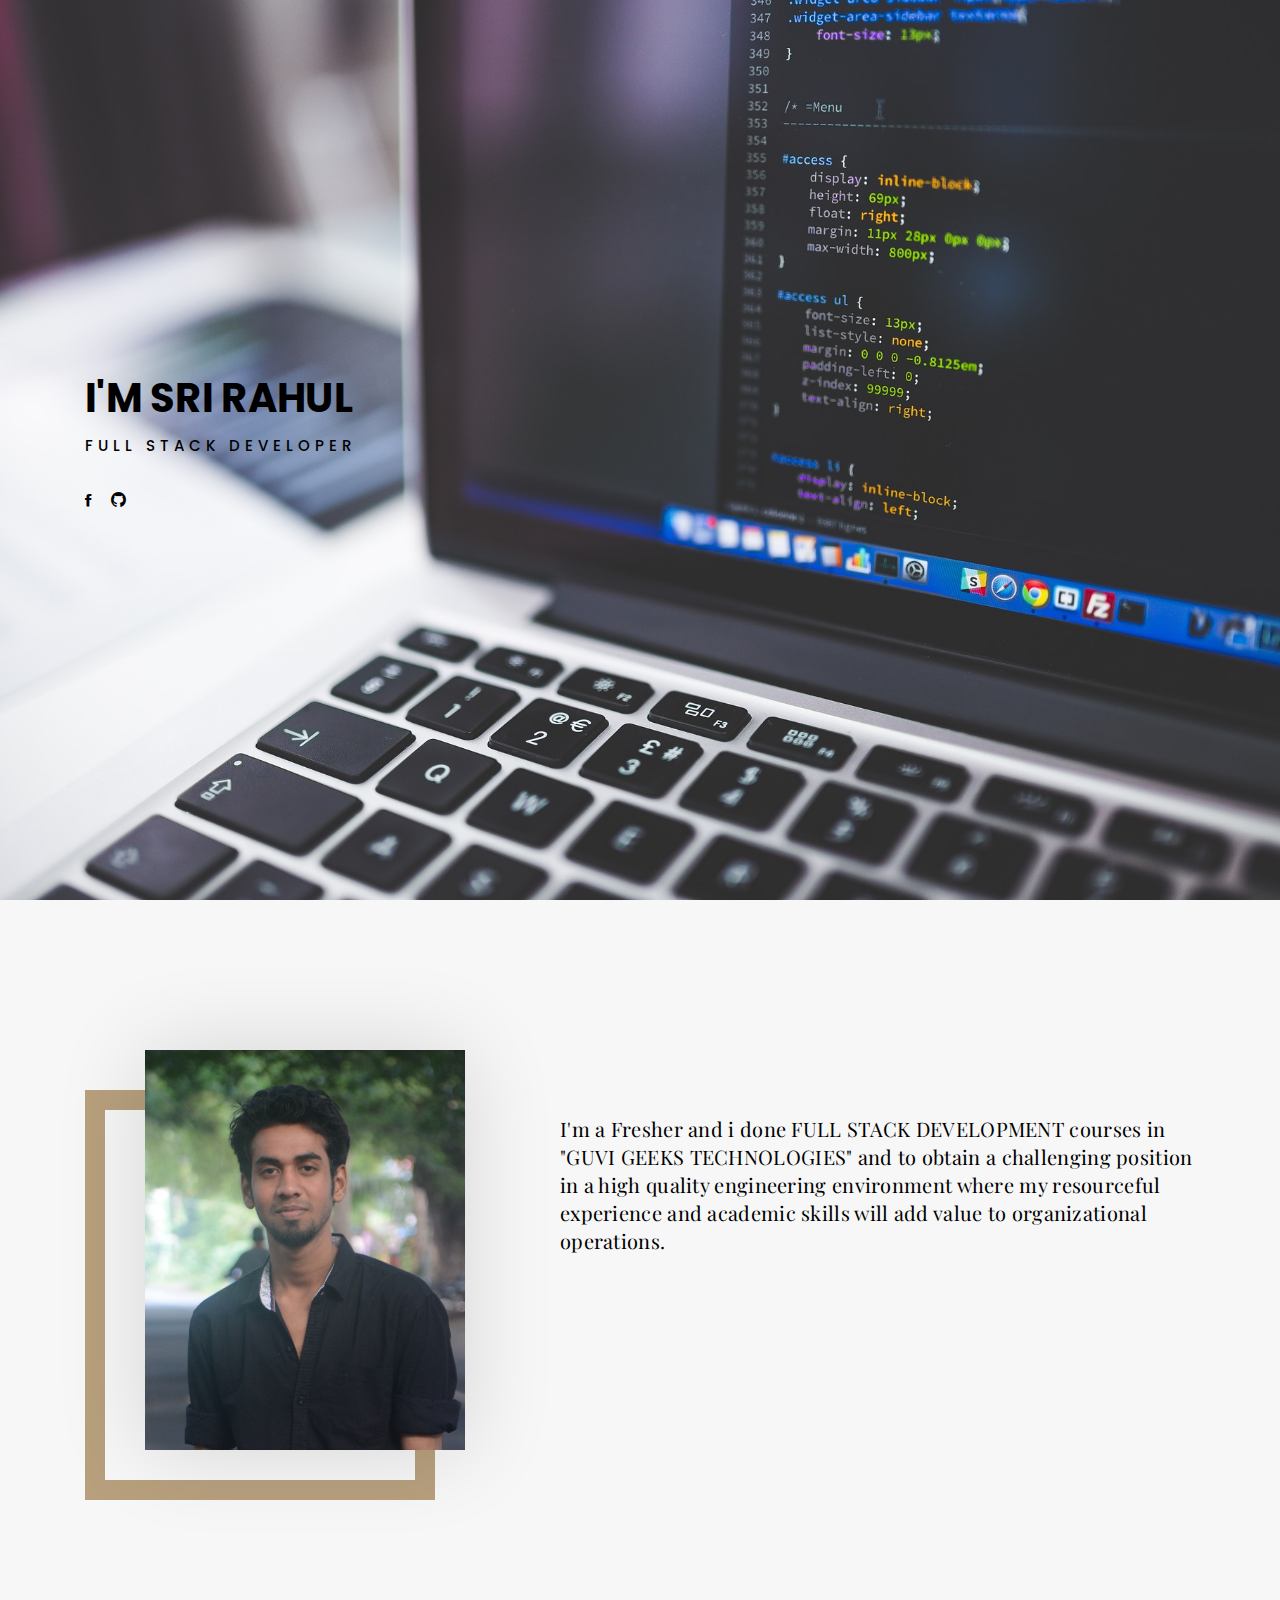
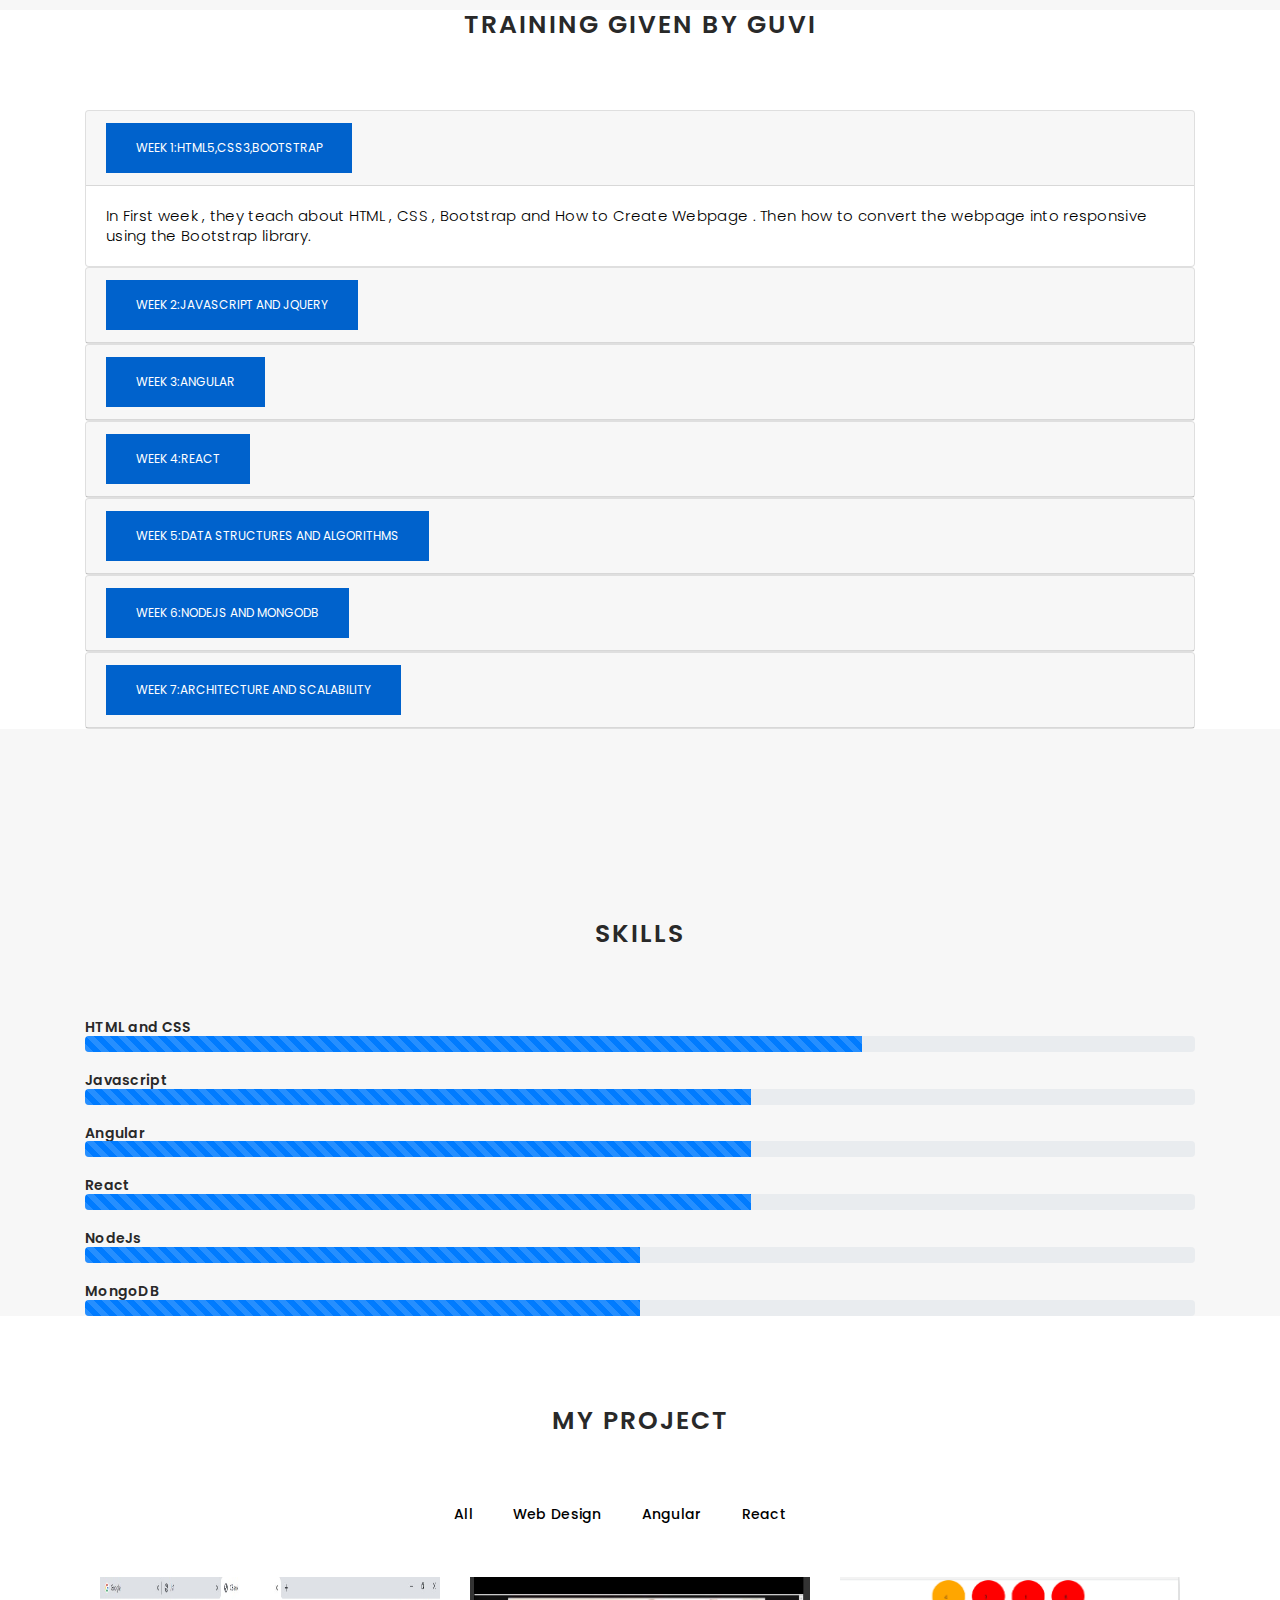
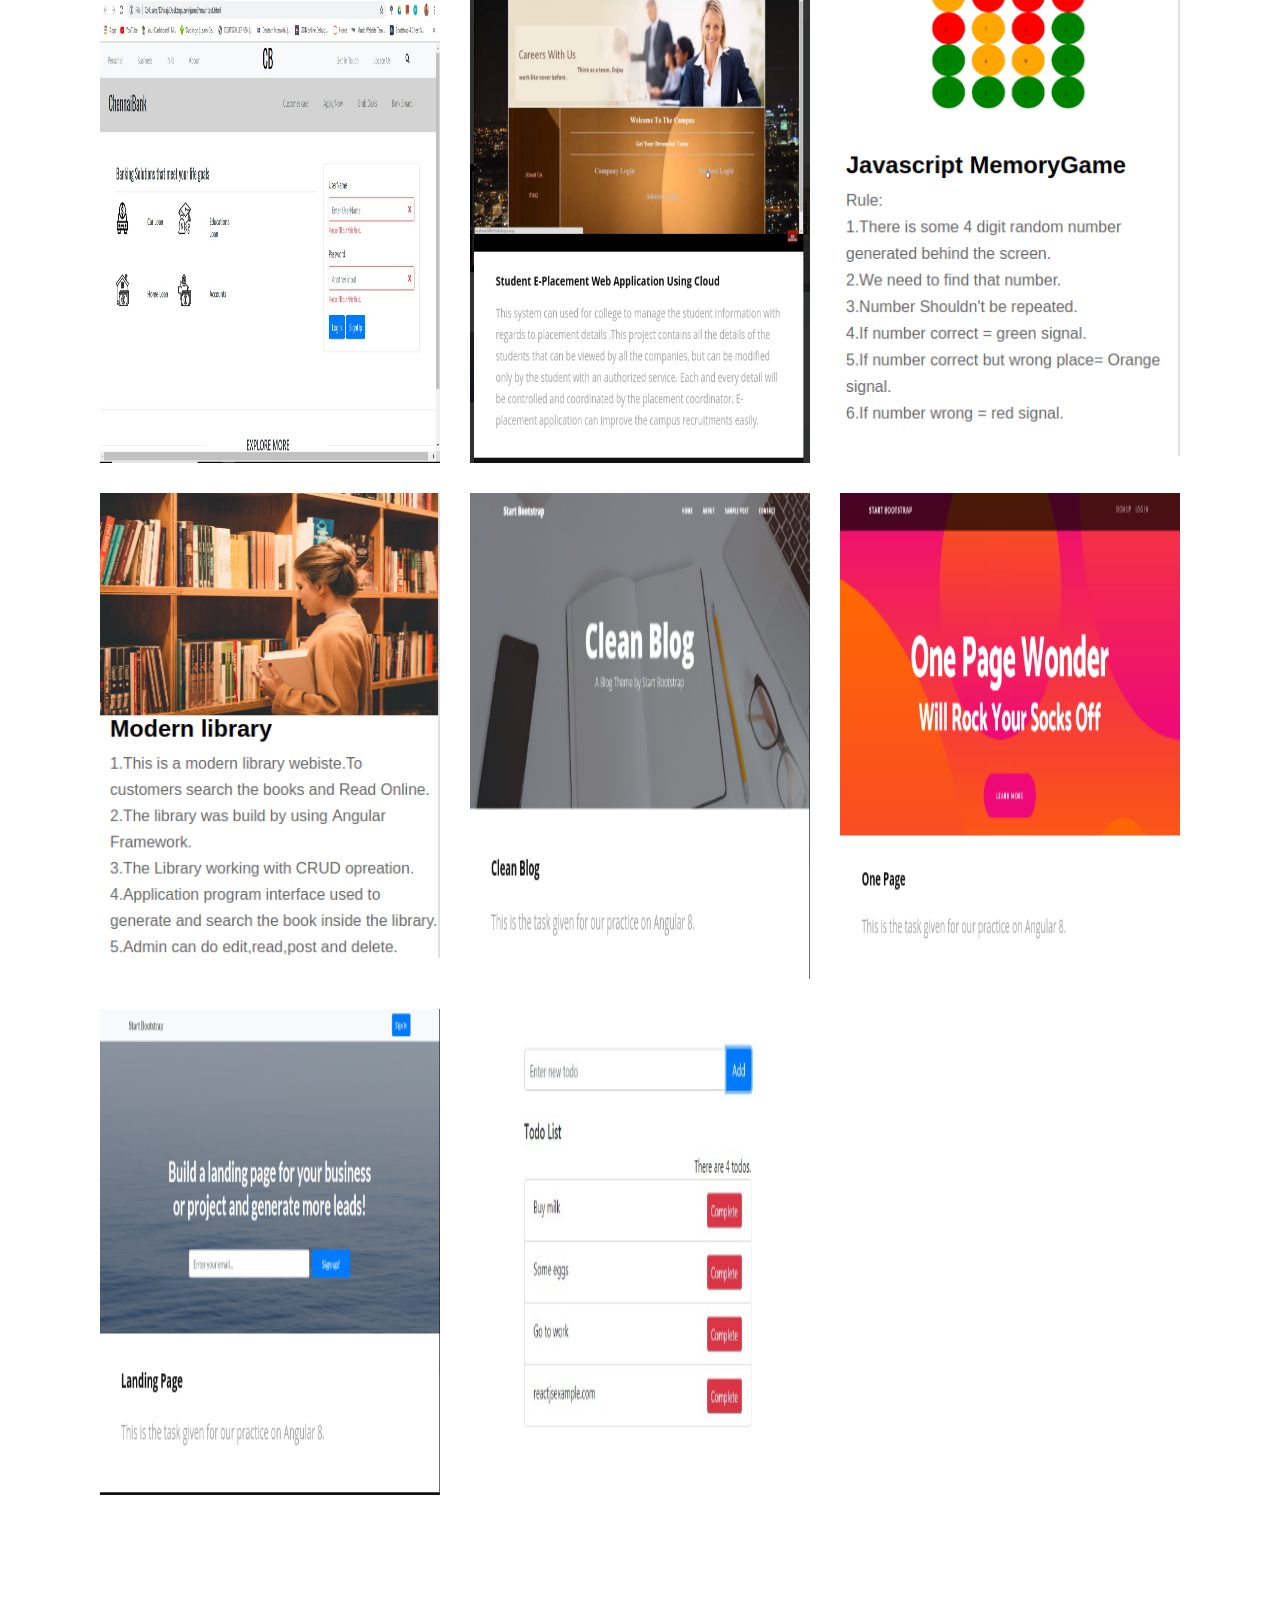
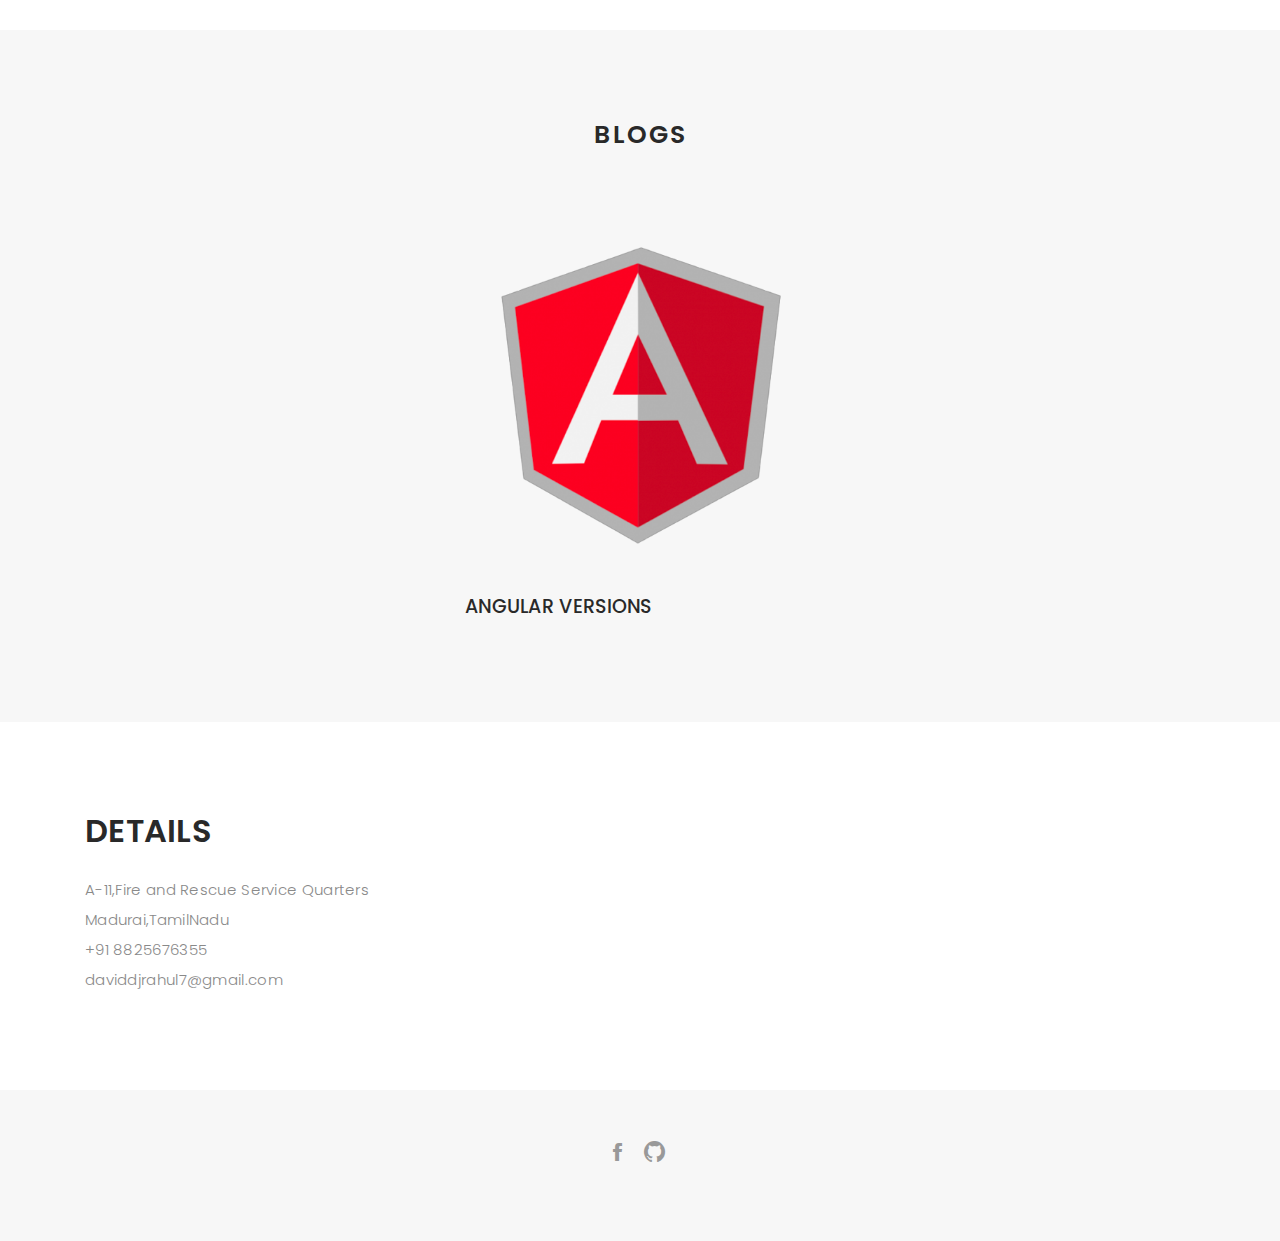
==== index.html @ 33a53484 "INit" ====
<!DOCTYPE html>
<html lang="en">

<head>
  <!-- meta -->
  <meta charset="utf-8">
  <meta content="width=device-width, initial-scale=1.0" name="viewport">

  <title>Resume</title>
  <meta content="" name="keywords">
  <meta content="" name="description">

  <!-- Google Fonts -->
  <link href="https://fonts.googleapis.com/css?family=Poppins:300,300i,400,400i,500,500i,600,600i,700,700i|Playfair+Display:400,400i,700,700i,900,900i" rel="stylesheet">

  <!-- Bootstrap CSS File -->
  <link href="lib/bootstrap/css/bootstrap.min.css" rel="stylesheet">

  <!-- Libraries CSS Files -->
  <link href="lib/ionicons/css/ionicons.min.css" rel="stylesheet">
  <link href="lib/owlcarousel/assets/owl.carousel.min.css" rel="stylesheet">
  <link href="lib/magnific-popup/magnific-popup.css" rel="stylesheet">
  <link href="lib/hover/hover.min.css" rel="stylesheet">

  <!-- Main Stylesheet File -->
  <link href="css/style.css" rel="stylesheet">

  <!-- Responsive css -->
  <link href="css/responsive.css" rel="stylesheet">


  <!-- Favicon -->
  <!-- <link rel="shortcut icon" href="images/favicon.png"> -->

  <!-- =======================================================
    Theme Name: Folio
    Theme URL: https://bootstrapmade.com/folio-bootstrap-portfolio-template/
    Author: BootstrapMade.com
    Author URL: https://bootstrapmade.com
  ======================================================= -->
  
</head>

<body>

  <!-- start section navbar -->
  <nav id="main-nav">
    <div class="row">
      <div class="container">

        <div class="logo">
            <ul class="nav-menu list-unstyled">
          <!-- <a href="index.html">Resume<img src="" alt="logo"></a> -->
          <li><a href="#header" class="smoothScroll">Resume</a></li>
            </ul>
        </div>

        <div class="responsive"><i data-icon="m" class="ion-navicon-round"></i></div>

        <ul class="nav-menu list-unstyled">
          <li><a href="#header" class="smoothScroll">Home</a></li>
          <li><a href="#about" class="smoothScroll">About</a></li>
          <li><a href="#skills" class="smoothScroll">Skills</a></li>
          <li><a href="#portfolio" class="smoothScroll">Project</a></li>
          <li><a href="#journal" class="smoothScroll">Blog</a></li>
          <li><a href="#contact" class="smoothScroll">Contact</a></li>
        </ul>

      </div> 
    </div>
  </nav>
  <!-- End section navbar -->


  <!-- start section header -->
  <div id="header" class="home">

    <div class="container">
      <div class="header-content">
        <h1 style="color: black;">I'm SRI RAHUL</h1>
        <p style="color:black">FULL STACK DEVELOPER</p>

        <ul class="list-unstyled list-social">
          <li><a><i style="color:black" class=""></i></a></li>
          <li><a href="https://www.facebook.com/sri.rahul.37"><i style="color:black" class="ion-social-facebook"></i></a></li>
          <li><a href="https://github.com/davishrahul"><i style="color:black" class="ion-social-github"></i></a></li>
          <!-- <li><a href="#"><i style="color:black" class="ion-social-linkedin"></i></a></li> -->
          <!-- <li><a href="#"><i style="color:black" class="ion-social-googleplus"></i></a></li> -->
          <li><a><i style="color:black" class=""></i></a></li>
        </ul>
      </div>
    </div>
  </div>
  <!-- End section header -->


  <!-- start section about us -->
  <div id="about" class="paddsection">
    <div class="container">
      <div class="row justify-content-between">

        <div class="col-lg-4 ">
          <div class="div-img-bg">
            <div class="about-img">
              <img src="images/foto.jpg" style="width: 320px;height: 400px;" class="img-responsive" alt="me">
            </div>
          </div>
        </div>

        <div class="col-lg-7">
          <div class="about-descr">

            <p class="p-heading" style="color: black" >I'm a Fresher and i done FULL STACK DEVELOPMENT courses in "GUVI GEEKS TECHNOLOGIES" and to obtain a challenging position in a high quality engineering environment where my resourceful experience and academic skills will add value to organizational operations.
            </p>
            <!-- <p class="separator">To an English person, it will seem like simplified English, as a skeptical Cambridge friend of mine told me what Occidental is. The European languages are members of the same family.English person.</p> -->

          </div>
        </div>        
      </div>
      <br>
      

    </div>
  </div>

    <!-- end section about us -->

    <!-- --------------------------------------------------- -->
          <div id="acc">
            <div class="container">
                <div class="section-title text-center">
                    <h2>Training Given By GUVI</h2>
                  </div>
              <div class="accordion" id="accordionExample">
  <div class="card">
    <div class="card-header" id="headingOne">
      <h2 class="mb-0">
        <button type="button" class="btn btn-primary active"  data-toggle="collapse" data-target="#collapseOne" aria-expanded="true" aria-controls="collapseOne">
            Week 1:HTML5,CSS3,BOOTSTRAP
        </button>
      </h2>
    </div>

    <div id="collapseOne" class="collapse show" aria-labelledby="headingOne" data-parent="#accordionExample">
      <div class="card-body" style="color: black" >
          In First week , they teach about HTML , CSS , Bootstrap and How to Create Webpage . Then how to convert the webpage into responsive using the Bootstrap library.
      </div>
    </div>
  </div>
  <div class="card">
    <div class="card-header" id="headingTwo">
      <h2 class="mb-0">
        <button class="btn btn-primary active collapsed" type="button" data-toggle="collapse" data-target="#collapseTwo" aria-expanded="false" aria-controls="collapseTwo">
            Week 2:JavaScript and jQuery
        </button>
      </h2>
    </div>
    <div id="collapseTwo" class="collapse" aria-labelledby="headingTwo" data-parent="#accordionExample">
      <div class="card-body" style="color: black" >
          In Second week , they teach about JavaScript and jQuery . In the use of JavaScript we learnt about How to create dynamic Webpage. Then learnt about JavaScript library jQuery.jQuery takes a lot of common tasks that require many lines of JavaScript code to accomplish, and wraps them into methods that we can call with a single line of code.
      </div>
    </div>
  </div>
  <div class="card">
    <div class="card-header" id="headingThree">
      <h2 class="mb-0">
        <button class="btn btn-primary active collapsed" type="button" data-toggle="collapse" data-target="#collapseThree" aria-expanded="false" aria-controls="collapseThree">
            Week 3:Angular
        </button>
      </h2>
    </div>
    <div id="collapseThree" class="collapse" aria-labelledby="headingThree" data-parent="#accordionExample">
      <div class="card-body" style="color: black" >
          In Third week , they teach about Angular Framework . It's uses , it's advantage and with the use of this How can change the Application into separate Components and Modules . Then some more information about the Single Page Application and How to create . These information we learnt in that third week.
      </div>
    </div>
  </div>
  <div class="card">
      <div class="card-header" id="headingFour">
        <h2 class="mb-0">
          <button class="btn btn-primary active collapsed" type="button" data-toggle="collapse" data-target="#collapseFour" aria-expanded="false" aria-controls="collapseFour">
              Week 4:React
          </button>
        </h2>
      </div>
      <div id="collapseFour" class="collapse" aria-labelledby="headingFour" data-parent="#accordionExample">
        <div class="card-body" style="color: black" >
            In Fourth Week , they teach about Reactjs.It's a JavaScript Library.Here we learnt about Virtual Dom.Then we learnt it's Uses , it's Benefits , How it differs from framework.
        </div>
      </div>
    </div>
    <div class="card">
        <div class="card-header" id="headingFive">
          <h2 class="mb-0">
            <button class="btn btn-primary active collapsed" type="button" data-toggle="collapse" data-target="#collapseFive" aria-expanded="false" aria-controls="collapseFive">
                Week 5:Data Structures and Algorithms
            </button>
          </h2>
        </div>
        <div id="collapseFive" class="collapse" aria-labelledby="headingFive" data-parent="#accordionExample">
          <div class="card-body" style="color: black" >
              In Fifth Week , we learnt about Datastructures and Algorithms . Here we learnt various concepts like Array,List,Tree.. and it's importants learnt in that week..
          </div>
        </div>
      </div>
      <div class="card">
          <div class="card-header" id="headingSix">
            <h2 class="mb-0">
              <button class="btn btn-primary active collapsed" type="button" data-toggle="collapse" data-target="#collapseSix" aria-expanded="false" aria-controls="collapseSix">
                  Week 6:NodeJS and MongoDB
              </button>
            </h2>
          </div>
          <div id="collapseSix" class="collapse" aria-labelledby="headingSix" data-parent="#accordionExample">
            <div class="card-body" style="color: black"  >
                In Sixth Week , Nodejs and mongodb teach us. In backend they teach us about Nodejs importance and about ExpressJS(framework).Then they teach us how to connect Nodejs with Mongodb and what's the difference between SQL and Nosql . These important topics we have learnt in that week.
            </div>
          </div>
        </div>
        <div class="card">
            <div class="card-header" id="headingSeve">
              <h2 class="mb-0">
                <button class="btn btn-primary active collapsed" type="button" data-toggle="collapse" data-target="#collapseSeven" aria-expanded="false" aria-controls="collapseSeven">
                    Week 7:Architecture and Scalability
                </button>
              </h2>
            </div>
            <div id="collapseSeven" class="collapse" aria-labelledby="headingSeven" data-parent="#accordionExample">
              <div class="card-body" style="color: black" >
                  In Seventh Week , they teach us about Microservices . Then learnt about designing web architectures,building scalability,load balancers.. learnt in that week.
              </div>
            </div>
          </div>
</div>
            </div>
          </div>    
      <!-- ------------------------------------------------ -->
  



  <div id="skills">
    <div class="container">
        <div class="section-title text-center">
            <h2>SKills</h2>
          </div>
      <h4>HTML and CSS</h4>
       <div class="progress">
        <div class="progress-bar progress-bar-striped" style="width:70%"></div>
      </div>
      <br>
      <h4>Javascript</h4>
      <div class="progress">
        <div class="progress-bar progress-bar-striped" style="width:60%"></div>
      </div>
      <br>
      <h4>Angular</h4>
      <div class="progress">
        <div class="progress-bar  progress-bar-striped" style="width:60%"></div>
      </div>
      <br>
      <h4>React</h4>
      <div class="progress">
        <div class="progress-bar  progress-bar-striped" style="width:60%"></div>
      </div>
      <br>
      <h4>NodeJs</h4>
      <div class="progress">
        <div class="progress-bar  progress-bar-striped" style="width:50%"></div>
      </div>
      <br>
      <h4>MongoDB</h4>
      <div class="progress">
          <div class="progress-bar  progress-bar-striped" style="width:50%"></div>
        </div>
    </div>
  </div>


  <!-- start section services -->
  <!-- <div id="services">
    <div class="container" style="margin-left: 20px;">

         <div class="services-carousel owl-theme"> 

          <div class="services-block" style="float: left">

            <i class="ion-ios-browsers-outline"></i>
            <span>UI/UX DESIGN</span>
            <p class="separator"></p>

          </div>

          <div class="services-block" style="float: left">

            <i class="ion-ios-lightbulb-outline"></i>
            <span>ANGULAR</span>
            <p class="separator"></p>

          </div>

          <div class="services-block" style="float: left">

            <i class="ion-ios-color-wand-outline"></i>
            <span>WEB DESIGN</span>
            <p class="separator"></p>

          </div>

          <div class="services-block" style="float: left">

            <i class="ion-social-android-outline"></i>
            <span>REACT</span>
            <p class="separator"></p>

          </div>

          <div class="services-block">

            <i class="ion-ios-analytics-outline"></i>
            <span>NODEJS</span>
            <p class="separator">To an English person, it will seem like simplified English,told me what </p>

          </div>

          <div class="services-block">

            <i class="ion-ios-camera-outline"></i>
            <span>PHOTOGRAPHY</span>
            <p class="separator">To an English person, it will seem like simplified English,told me what </p>

          </div> 

        </div>

    </div>

  </div> -->
  <!-- end section services -->


  <!-- start section portfolio -->
  <div id="portfolio" class="text-center paddsection">

    <div class="container">
      <div class="section-title text-center">
        <h2>My Project</h2>
      </div>
    </div>

    <div class="container">
      <div class="row">
        <div class="col-md-12">

          <div class="portfolio-list">

            <ul class="nav list-unstyled" id="portfolio-flters">
              <li style="color: black" class="filter filter-active" data-filter=".all">all</li>
              <li style="color: black" class="filter" data-filter=".webdesign">web design</li>
              <li style="color: black" class="filter" data-filter=".branding">Angular</li>
              <li style="color: black" class="filter" data-filter=".mockups">React</li>
              <!-- <li class="filter" data-filter=".uikits">ui kits</li>              
              <li class="filter" data-filter=".photography">photography</li> -->
            </ul>

          </div>

          <div class="portfolio-container">

            <div class="col-lg-4 col-md-6 portfolio-thumbnail all  webdesign">
              <a class="popup-img" href="images/portfolio/chennaibank.jpg" >
                <img src="images/portfolio/chennaibank.jpg" alt="img" style="width: 345px;height:486px;">
              </a>
            </div>

            <div class="col-lg-4 col-md-6 portfolio-thumbnail all webdesign">
              <a class="popup-img" href="images/portfolio/eplace.png">
                <img src="images/portfolio/eplace.png" style="width: 345px;height:486px;" alt="img">
              </a>
            </div>

            <div class="col-lg-4 col-md-6 portfolio-thumbnail all  webdesign ">
              <a class="popup-img" href="images/portfolio/mindgame.png">
                <img src="images/portfolio/mindgame.png" alt="img">
              </a>
            </div>

            <div class="col-lg-4 col-md-6 portfolio-thumbnail all  branding ">
              <a class="popup-img" href="images/portfolio/library.png">
                <img src="images/portfolio/library.png" alt="img">
              </a>
            </div>

            <div class="col-lg-4 col-md-6 portfolio-thumbnail all branding ">
              <a class="popup-img" href="images/portfolio/blog.png">
                <img src="images/portfolio/blog.png" style="width: 345px;height:486px;" alt="img">
              </a>
            </div>

            <div class="col-lg-4 col-md-6 portfolio-thumbnail all  branding">
              <a class="popup-img" href="images/portfolio/onepage.png">
                <img src="images/portfolio/onepage.png" style="width: 345px;height:486px;" alt="img">
              </a>
            </div>

            <div class="col-lg-4 col-md-6 portfolio-thumbnail all  branding">
                <a class="popup-img" href="images/portfolio/landing.png">
                  <img src="images/portfolio/landing.png" style="width: 345px;height:486px;" alt="img">
                </a>
              </div>

              <div class="col-lg-4 col-md-6 portfolio-thumbnail all mockups ">
                  <a class="popup-img" href="images/portfolio/react1.png">
                    <img src="images/portfolio/react1.png" style="width: 345px;height:486px;" alt="img">
                  </a>
                </div>

          </div>
        </div>
      </div>
    </div>

  </div>
  <!-- End section portfolio -->


  <!-- start section journal -->
  <div id="journal" class="text-left paddsection">

    <div class="container">
      <div class="section-title text-center">
        <h2>Blogs</h2>
      </div>
    </div>

    <div class="container">
      <div class="journal-block">
        <div class="row">


          <div class="col-lg-4 col-md-6">
            <!-- <div class="journal-info">

              <a href="blog-single.html"><img src="images/blog-post-2.jpg" class="img-responsive" alt="img"></a>

              <div class="journal-txt">

                <h4><a href="#blog-single.html">WE'RE GONA MAKE DREAMS COMES</a></h4>
                <p class="separator">To an English person, it will seem like simplified English
                </p>

              </div>

            </div> -->
          </div>

          
          <div class="col-lg-4 col-md-6">
            <div class="journal-info">

              <a href="blog-single.html"><img src="images/angular.png" class="img-responsive" alt="img"></a>

              <div class="journal-txt">

                <h4><a href="blog-single.html">ANGULAR VERSIONS</a></h4>
                <!-- <p class="separator">To an English person, it will seem like simplified English
                </p> -->

              </div>

            </div>
          </div>

          <div class="col-lg-4 col-md-6">
            <!-- <div class="journal-info">

              <a href="blog-single.html"><img src="images/blog-post-3.jpg" class="img-responsive" alt="img"></a>

              <div class="journal-txt">

                <h4><a href="blog-single.html">NEW LIFE CIVILIZATIONS TO BOLDLY</a></h4>
                <p class="separator">To an English person, it will seem like simplified English
                </p>

              </div>

            </div> -->
          </div>

        </div>
      </div>
    </div>

  </div>
  <!-- End section journal -->


  <!-- start sectoion contact -->
  <div id="contact" class="paddsection">
    <div class="container">
      <div class="contact-block1">
        <div class="row">

          <div class="col-lg-6">
            <div class="contact-contact">

              <h2 class="mb-30">DETAILS</h2>

              <ul class="contact-details">
                <li><span>A-11,Fire and Rescue Service Quarters</span></li>
                <li><span>Madurai,TamilNadu</span></li>
                <li><span>+91 8825676355</span></li>
                <li><span>daviddjrahul7@gmail.com</span></li>
              </ul>

            </div>
          </div>

          <div class="col-lg-6">
            
          </div>
        </div>
      </div>
    </div>
  </div>
  <!-- start sectoion contact -->


  <!-- start section footer -->
  <div id="footer" class="text-center">
    <div class="container">
      <div class="socials-media text-center">

        <ul class="list-unstyled">
          <li><a href="https://www.facebook.com/sri.rahul.37"><i class="ion-social-facebook"></i></a></li>
          <li><a href="https://github.com/davishrahul"><i class="ion-social-github"></i></a></li>
          <!-- <li><a href="#"><i class="ion-social-instagram"></i></a></li>
          <li><a href="#"><i class="ion-social-googleplus"></i></a></li>
          <li><a href="#"><i class="ion-social-tumblr"></i></a></li>
          <li><a href="#"><i class="ion-social-dribbble"></i></a></li> -->
        </ul>

      </div>

      


    </div>
  </div>
  <!-- End section footer -->

  <!-- JavaScript Libraries -->
  <script src="lib/jquery/jquery.min.js"></script>
  <script src="lib/jquery/jquery-migrate.min.js"></script>
  <script src="lib/bootstrap/js/bootstrap.bundle.min.js"></script>
  <script src="lib/typed/typed.js"></script>
  <script src="lib/owlcarousel/owl.carousel.min.js"></script>
  <script src="lib/magnific-popup/magnific-popup.min.js"></script>
  <script src="lib/isotope/isotope.pkgd.min.js"></script>

  <!-- Contact Form JavaScript File -->
  <script src="contactform/contactform.js"></script>

  <!-- Template Main Javascript File -->
  <script src="js/main.js"></script>





  
  

</body>

</html>
---- css/style.css ----
/*
  Theme Name: Folio
  Theme URL: https://bootstrapmade.com/folio-bootstrap-portfolio-template/
  Author: BootstrapMade.com
  Author URL: https://bootstrapmade.com
*/

/*  General Styling
/*-----------------------------------------------------------------------------------*/

body {
  background: #ffffff;
  color: #898989;
  font-family: 'Poppins', helvetica;
  font-size: 15px;
  font-weight: 300;
  line-height: 20px;
  letter-spacing: 0.02em;
  overflow-x: hidden;
  margin: 0 auto;
  padding: 0;
  -moz-box-sizing: border-box;
  -ms-box-sizing: border-box;
  -o-box-sizing: border-box;
  -webkit-box-sizing: border-box;
  box-sizing: border-box;
}

h1, h2, h3, h4, h5, h6 {
  margin: 0;
}

h2 {
  color: #292929;
  font-weight: 600;
}

h4 {
  color: #292929;
  font-size: 14px;
  font-weight: 600;
}

a {
  color: #292929;
  text-decoration: none !important;
  -moz-transition: all 0.5s ease-in-out 0s;
  -ms-transition: all 0.5s ease-in-out 0s;
  -o-transition: all 0.5s ease-in-out 0s;
  -webkit-transition: all 0.5s ease-in-out 0s;
  transition: all 0.5s ease-in-out 0s;
}

a:hover {
  -moz-transition: all 0.5s ease-in-out 0s;
  -ms-transition: all 0.5s ease-in-out 0s;
  -o-transition: all 0.5s ease-in-out 0s;
  -webkit-transition: all 0.5s ease-in-out 0s;
  transition: all 0.5s ease-in-out 0s;
}

a:hover, a:focus {
  color: #b8a07e;
  text-decoration: underline;
}

nav ul li a {
  padding: 2px 0 0 0;
  position: relative;
  display: block;
  font-size: 12px;
  color: #999999;
  letter-spacing: 0.1em;
  font-weight: 500;
  line-height: 14px;
  text-transform: uppercase;
  -moz-transition: all 0.5s ease-in-out 0s;
  -ms-transition: all 0.5s ease-in-out 0s;
  -o-transition: all 0.5s ease-in-out 0s;
  -webkit-transition: all 0.5s ease-in-out 0s;
  transition: all 0.5s ease-in-out 0s;
}

p {
  margin: 25px 0;
  padding: 0;
  font-size: 15px;
  color: #999999;
  line-height: 28px;
}

::-moz-selection {
  background: #b8a07e;
  color: #fff;
}

::selection {
  background: #b8a07e;
  color: #fff;
}

.btn {
  background: #333;
  border: medium none;
  border-radius: 0;
  color: #fff;
  font-size: 12px;
  height: 50px;
  line-height: 50px;
  padding: 0 30px;
  text-transform: uppercase;
}

.btn:hover, .btn:focus {
  color: #fff;
}

.padDiv {
  padding: 30px 20px;
}

.section-title {
  margin-bottom: 70px;
}

.section-title h2 {
  font-size: 25px;
  letter-spacing: 2px;
  text-transform: uppercase;
}

.form-control {
  background-color: transparent;
  border: 1px solid #999;
  border-radius: 0;
  color: #999999;
  font-size: 12px;
  font-weight: 500;
  height: 50px;
  letter-spacing: 0.1em;
  padding-left: 10px;
  margin: 0 0 25px 0;
  line-height: 14px;
  text-transform: uppercase;
}

.form-control:focus {
  box-shadow: none;
  outline: 0 none;
}

.paddsection {
  padding-top: 90px;
  padding-bottom: 90px;
}

.paddsections {
  padding-top: 90px;
  padding-bottom: 90px !important;
}

.hvr-shutter-in-horizontal::before {
  background: #333;
}

.hvr-shutter-in-horizontal:hover {
  background: #b8a07e;
}

.mb-30 {
  margin-bottom: 30px;
}

/*-----------------------------------------------------------------------------------*/
/*  Navbar Top
/*-----------------------------------------------------------------------------------*/

nav {
  position: fixed;
  background: #fff;
  z-index: 1000;
  width: 100%;
  padding: 20px;
  display: none;
  -webkit-box-shadow: 0px 2px 92px 0px rgba(0, 0, 0, 0.18);
  -moz-box-shadow: 0px 2px 92px 0px rgba(0, 0, 0, 0.18);
  box-shadow: 0px 2px 92px 0px rgba(0, 0, 0, 0.18);
}

.nav-menu {
  float: right;
  line-height: 32px;
  margin-bottom: 0;
  padding-top: 16px;
}

nav ul li {
  float: left;
  margin-right: 15px;
  font-family: 'Poppins', sans-serif;
  font-size: 14px;
  margin-left: 40px;
}

nav ul li a {
  padding: 2px 0 0 0;
  position: relative;
  display: block;
  font-size: 14px;
  color: #999999;
  font-family: 'Poppins', helvetica;
  font-weight: 500;
  line-height: 16px;
  text-transform: uppercase;
  letter-spacing: 0.02em;
  text-transform: capitalize;
}

.logo {
  float: left;
}

.logo img {
  width: 100px;
  height: 50px;
}

.responsive {
  display: none;
  font-size: 23px;
}

.active {
  color: #afafaf;
}

/*----------------------------------------------------------------------------------*/
/*  Header
/*-----------------------------------------------------------------------------------*/

#header {
  background: url("../images/code1.jpg") repeat scroll center center / cover;
  height: 100vh;
  width: 100%;
}


#header .header-content {
  height: 100vh;
  text-align: left;
  width: 100%;
  display: flex;
  justify-content: center;
  flex-direction: column;
    /* margin-left: 40%; */
}

.header-content h1 {
  font-size: 40px;
  font-weight: 700;
  margin-bottom: 10px;
  text-transform: uppercase;
  color: #fff;
}

.header-content p {
  font-size: 15px;
  letter-spacing: 5px;
  margin-top: 0;
  margin-bottom: 30px;
  text-transform: capitalize;
  color: #fff;
  font-weight: 500;
}

.header-content .list-social li {
  float: left;
  margin-right: 20px;
}

.header-content .list-social li i {
  color: #fff;
  font-size: 17px;
}

/*-----------------------------------------------------------------------------------*/
/*  Aout-us
/*-----------------------------------------------------------------------------------*/

#about {
  width: 100%;
  height: auto;
  background: #f7f7f7;
  padding-top: 190px;
}

#about .div-img-bg {
  padding-bottom: 30px;
  border: 20px solid #b8a07e;
}

#about .div-img-bg .about-img img {
  width: 100%;
  box-shadow: 0px 0px 85px 0px rgba(0, 0, 0, 0.14);
  margin-top: -60px;
  margin-left: 40px;
  height: 400px;
  object-fit: cover;
}

#about .about-descr .p-heading {
  font-family: 'Playfair Display', serif;
  font-size: 20px;
  text-align: left;
}

#about .about-descr .separator {
  max-width: 80%;
  margin-bottom: 0;
  text-align: left;
}

#skills {
  width: 100%;
  height: auto;
  background: #f7f7f7;
  padding-top: 190px;
}

/*-----------------------------------------------------------------------------------*/
/*   Services
/*-----------------------------------------------------------------------------------*/

#services {
  background: #f7f7f7;
  position: relative;
  padding-bottom: 80px;
}

.owl-item {
  float: left;
}
.services-block span {
  margin: 10px 0;
  position: relative;
  font-size: 13px;
  color: #292929;
  letter-spacing: 0.1em;
  font-weight: 500;
  text-transform: uppercase;
  display: block;
}

.services-block .separator {
  margin: 0;
  font-size: 13px;
  line-height: 22px;
}

.services-block i {
  font-size: 44px;
  color: #b8a07e;
  line-height: 44px;
}


.services-carousel  .owl-stage-outer {
  overflow: hidden;
}

.services-carousel .owl-dots {
  margin-top: 5px;
  text-align: center;
}

.services-carousel .owl-dot {
  display: inline-block;
  margin: 0 5px;
  width: 12px !important;
  height: 12px !important;
  border-radius: 50%;
  border: 0;
  padding: 0 !important;
  background-color: #ddd;
  cursor: pointer;
}

.services-carousel .owl-dot.active {
  background-color: #b8a07e;
}

.owl-nav {
  display: none;
}


/*-----------------------------------------------------------------------------------*/
/*  Portfolio
/*-----------------------------------------------------------------------------------*/

#portfolio {
  position: relative;
  padding-bottom: 50px;
}

#portfolio .portfolio-list {
  margin-bottom: 50px;
}

#portfolio .portfolio-list .nav {
  display: inline-block;
  margin: 0;
}

#portfolio .portfolio-list .nav li {
  margin: 0 40px 0 0;
  float: left;
  font-size: 14px;
  color: #999999;
  line-height: 16px;
  cursor: pointer;
  font-family: 'Poppins', helvetica;
  font-weight: 500;
  letter-spacing: 0.02em;
  text-transform: capitalize;
  -moz-transition: all 0.5s ease-in-out 0s;
  -ms-transition: all 0.5s ease-in-out 0s;
  -o-transition: all 0.5s ease-in-out 0s;
  -webkit-transition: all 0.5s ease-in-out 0s;
  transition: all 0.5s ease-in-out 0s;
}

#portfolio .portfolio-list .nav li:hover, #portfolio .portfolio-list .nav li.filter-active  {
  color: #b8a07e;
  -moz-transition: all 0.5s ease-in-out 0s;
  -ms-transition: all 0.5s ease-in-out 0s;
  -o-transition: all 0.5s ease-in-out 0s;
  -webkit-transition: all 0.5s ease-in-out 0s;
  transition: all 0.5s ease-in-out 0s;
}

#portfolio .portfolio-container {
  display: inline-block;
  margin-bottom: 50px;
  width: 100%;
}

.portfolio-thumbnail {
  margin-bottom: 30px;
  overflow: hidden;
  min-height: 260px;
}

.portfolio-thumbnail img {
  max-width: 100%;
}

/*-----------------------------------------------------------------------------------*/
/*  Journal
/*-----------------------------------------------------------------------------------*/

#journal,  #journal-blog {
  height: auto;
  width: 100%;
  background: #f7f7f7;
  padding-bottom: 60px;
  position: relative;
}

#journal-blog {
  background: #fff;
  padding-bottom: 30px;
}

#journal .journal-block {
  display: inline-block;
  height: auto;
  width: 100%;
}

#journal .journal-block .journal-info {
  position: relative;
}

.journal-block .journal-info img {
  max-width: 100%;
}

.journal-block .journal-info .journal-txt {
  padding: 25px 0px;
  position: relative;
}

.journal-block .journal-info .journal-txt h4 a {
  display: block;
  font-size: 19px;
  line-height: 24px;
  margin: 0 0 13px 0;
  font-weight: 500;
  color: #292929;
  -moz-transition: all 0.5s ease-in-out 0s;
  -ms-transition: all 0.5s ease-in-out 0s;
  -o-transition: all 0.5s ease-in-out 0s;
  -webkit-transition: all 0.5s ease-in-out 0s;
  transition: all 0.5s ease-in-out 0s;
}

.journal-block .journal-info .journal-txt h4 a:hover {
  color: #b8a07e;
  -moz-transition: all 0.5s ease-in-out 0s;
  -ms-transition: all 0.5s ease-in-out 0s;
  -o-transition: all 0.5s ease-in-out 0s;
  -webkit-transition: all 0.5s ease-in-out 0s;
  transition: all 0.5s ease-in-out 0s;
}

.journal-block .journal-info .journal-txt p {
  margin: 0;
  font-size: 14px;
  line-height: 24px;
}

/*-----------------------------------------------------------------------------------*/
/*  Contact
/*-----------------------------------------------------------------------------------*/

#contact {
  height: auto;
  width: 100%;
}

.contact-details {
  list-style: none;
  margin: 0;
  padding: 0;
}

.contact-details li {
  padding-bottom: 10px;
}

#contact input, #contact textarea {
  width: 100%;
}


#contact  #sendmessage {
  color: #18d26e;
  border: 1px solid #18d26e;
  display: none;
  text-align: center;
  padding: 15px;
  font-weight: 600;
  margin: 15px;
}

#contact  #errormessage {
  color: red;
  display: none;
  border: 1px solid red;
  text-align: center;
  padding: 15px;
  font-weight: 600;
  margin: 15px;
}

#contact #sendmessage.show, #contact #errormessage.show, #contact .show {
  display: block;
}

#contact .validation {
  color: red;
  display: none;
  margin: 0 0 20px;
  font-weight: 400;
  font-size: 13px;
}

/*-----------------------------------------------------------------------------------*/
/*  Footer
/*-----------------------------------------------------------------------------------*/

#footer {
  background: #f7f7f7;
  padding-top: 50px;
  padding-bottom: 50px;
}

#footer .socials-media {
  width: 100%;
}

#footer .socials-media ul {
  display: inline-block;
  float: none;
  margin: 0 0 20px 0;
}

#footer .socials-media ul li {
  float: left;
  margin-left: 10px;
  margin-right: 10px;
}

#footer .socials-media ul li a {
  font-size: 24px;
  color: #999;
  letter-spacing: 0.1em;
  font-weight: 500;
  background: transparent;
  text-transform: uppercase;
  -moz-transition: all 0.5s ease-in-out 0s;
  -ms-transition: all 0.5s ease-in-out 0s;
  -o-transition: all 0.5s ease-in-out 0s;
  -webkit-transition: all 0.5s ease-in-out 0s;
  transition: all 0.5s ease-in-out 0s;
}

#footer .socials-media ul li a:hover {
  color: #b8a07e;
  -moz-transition: all 0.5s ease-in-out 0s;
  -ms-transition: all 0.5s ease-in-out 0s;
  -o-transition: all 0.5s ease-in-out 0s;
  -webkit-transition: all 0.5s ease-in-out 0s;
  transition: all 0.5s ease-in-out 0s;
}

#footer p {
  font-size: 12px;
  letter-spacing: 0.1em;
  font-weight: 500;
  margin-top: 0;
  text-transform: uppercase;
}

.credits {
  font-size: 13px;
}
---- css/responsive.css ----
/** Width between 1200x to 0
 *  ~~~~~~~~~~~~~~~~~~~~~~~~~~~~~~~~~~~~
 */

@media (min-width: 1200px) {

}

/** Width between 992px to 1199px
 *  ~~~~~~~~~~~~~~~~~~~~~~~~~~~~~~~~~~~~
 */

@media (min-width: 992px) and (max-width: 1199px) {
  
}

/** Width between 768px to 991px
 *  ~~~~~~~~~~~~~~~~~~~~~~~~~~~~~~~~~~~~
 */

@media (min-width: 768px) and (max-width: 991px) {
  /* Navbar */
  nav {
    padding: 10px 15px;
  }
  .nav-menu {
    margin-top: 40px;
    display: none;
    float: none;
    width: 100%;
  }
  .nav-menu li {
    float: none;
    width: 100%;
    text-align: center;
    border-top: 1px solid #f7f7f7;
    line-height: 45px;
    margin-left: 0;
    padding-top: 10px;
    padding-bottom: 10px;
  }
  .responsive {
    float: right;
    padding-top: 15px;
    display: block;
  }
  /* About */
  .head-info .header-content .cmaster h1 {
    font-size: 32px;
  }
  #about .div-img-bg {
    padding: 0;
  }
  #about .div-img-bg .about-img img {
    margin-top: 0%;
    margin-left: calc(0% - 0px);
  }
  #about .about-descr .p-heading {
    font-size: 20px;
  }
  #about .about-descr .separator {
    max-width: 100%;
    margin-bottom: 0;
  }
  /* portfolio */
  #portfolio .portfolio-list .nav li {
    float: none;
    margin: 20px;
    display: inline-block;
  }
  /* journal */
  #journal .journal-block .journal-info {
    margin-bottom: 30px;
  }
  /* Contact */
  .contact-contact {
    margin-bottom: 30px;
  }
  /* Footer */
  #footer .socials-media ul li {
    margin-right: 0;
    margin-left: 0;
    float: none;
    display: inline-block;
  }
}

/** Width between 767px to 0
 *  ~~~~~~~~~~~~~~~~~~~~~~~~~~~~~~~~~~~~
 */

@media (max-width: 767px) {
  /* Navbar */
  nav {
    padding: 20px 15px;
  }
  .nav-menu {
    margin-top: 40px;
    display: none;
    float: none;
    width: 100%;
  }
  .nav-menu li {
    float: none;
    width: 100%;
    text-align: center;
    border-top: 1px solid #f7f7f7;
    line-height: 45px;
    margin-left: 0;
    padding-top: 10px;
    padding-bottom: 10px;
  }
  .responsive {
    float: right;
    padding-top: 15px;
    display: block;
  }
  /* About */
  .head-info .header-content h1 {
    font-size: 32px;
  }
  #about .div-img-bg {
    padding: 0;
  }
  #about .div-img-bg .about-img img {
    margin-top: 0%;
    margin-left: calc(0% - 0px);
  }
  #about .about-descr .p-heading {
    font-size: 20px;
  }
  #about .about-descr .separator {
    max-width: 100%;
    margin-bottom: 0;
  }
  /* portfolio */
  #portfolio .portfolio-list .nav li {
    float: none;
    margin: 20px;
    display: inline-block;
  }
  /* journal */
  #journal .journal-block .journal-info {
    margin-bottom: 30px;
  }
  /* Contact */
  .contact-contact {
    margin-bottom: 30px;
  }
  /* Footer */
  #footer .socials-media ul li {
    margin-right: 0;
    margin-left: 0;
    float: none;
    display: inline-block;
  }
}

/** Width between 600px to 0
 *  ~~~~~~~~~~~~~~~~~~~~~~~~~~~~~~~~~~~~
 */

@media (max-width: 600px) {
  /* Navbar */
  nav {
    padding: 20px 15px;
  }
  .nav-menu {
    margin-top: 40px;
    display: none;
    float: none;
    width: 100%;
  }
  .nav-menu li {
    float: none;
    width: 100%;
    text-align: center;
    border-top: 1px solid #f7f7f7;
    line-height: 45px;
    margin-left: 0;
    padding-top: 10px;
    padding-bottom: 10px;
  }
  .responsive {
    float: right;
    padding-top: 15px;
    display: block;
  }
  /* About */
  .head-info .header-content h1 {
    font-size: 32px;
  }
  #about .div-img-bg {
    padding: 0;
  }
  #about .div-img-bg .about-img img {
    margin-top: 0%;
    margin-left: calc(0% - 0px);
  }
  #about .about-descr .p-heading {
    font-size: 20px;
  }
  #about .about-descr .separator {
    max-width: 100%;
    margin-bottom: 0;
  }
  /* portfolio */
  #portfolio .portfolio-list .nav li {
    float: none;
    margin: 10px;
    display: inline-block;
  }
  /* journal */
  #journal .journal-block .journal-info {
    margin-bottom: 30px;
  }
  /* Contact */
  .contact-contact {
    margin-bottom: 30px;
  }
  /* Footer */
  #footer .socials-media ul li {
    margin-right: 0;
    margin-left: 0;
    float: none;
    display: inline-block;
  }
}

/** Width between 480px to 0
 *  ~~~~~~~~~~~~~~~~~~~~~~~~~~~~~~~~~~~~
 */

@media (max-width: 480px) {
  /* Navbar */
  nav {
    padding: 20px 15px;
  }
  .nav-menu {
    margin-top: 40px;
    display: none;
    float: none;
    width: 100%;
  }
  .nav-menu li {
    float: none;
    width: 100%;
    text-align: center;
    border-top: 1px solid #f7f7f7;
    line-height: 45px;
    margin-left: 0;
    padding-top: 10px;
    padding-bottom: 10px;
  }
  .responsive {
    float: right;
    padding-top: 15px;
    display: block;
  }
  /* About */
  .head-info .header-content h1 {
    font-size: 32px;
  }
  #about .div-img-bg {
    padding: 0;
  }
  #about .div-img-bg .about-img img {
    margin-top: 0%;
    margin-left: calc(0% - 0px);
  }
  #about .about-descr .p-heading {
    font-size: 20px;
  }
  #about .about-descr .separator {
    max-width: 100%;
    margin-bottom: 0;
  }
  /* portfolio */
  #portfolio .portfolio-list .nav li {
    float: none;
    margin: 20px;
  }
  /* journal */
  #journal .journal-block .journal-info {
    margin-bottom: 30px;
  }
  /* Contact */
  .contact-contact {
    margin-bottom: 30px;
  }
  /* Footer */
  #footer .socials-media ul li {
    margin-right: 0;
    margin-left: 0;
    float: none;
    display: inline-block;
  }
}

/** Width between 320px to 0
 *  ~~~~~~~~~~~~~~~~~~~~~~~~~~~~~~~~~~~~
 */

@media (max-width: 320px) {
  /* Navbar */
  nav {
    padding: 20px 15px;
  }
  .nav-menu {
    margin-top: 40px;
    display: none;
    float: none;
    width: 100%;
  }
  .nav-menu li {
    float: none;
    width: 100%;
    text-align: center;
    border-top: 1px solid #f7f7f7;
    line-height: 45px;
    margin-left: 0;
    padding-top: 10px;
    padding-bottom: 10px;
  }
  .responsive {
    float: right;
    padding-top: 15px;
    display: block;
  }
  /* About */
  .head-info .header-content h1 {
    font-size: 32px;
  }
  #about .div-img-bg {
    padding: 0;
  }
  #about .div-img-bg .about-img img {
    margin-top: 0%;
    margin-left: calc(0% - 0px);
  }
  #about .about-descr .p-heading {
    font-size: 20px;
  }
  #about .about-descr .separator {
    max-width: 100%;
    margin-bottom: 0;
  }
  /* portfolio */
  #portfolio .portfolio-list .nav li {
    float: none;
    margin: 20px;
  }
  /* journal */
  #journal .journal-block .journal-info {
    margin-bottom: 30px;
  }
  /* Contact */
  .contact-contact {
    margin-bottom: 30px;
  }
  /* Footer */
  #footer .socials-media ul li {
    margin-right: 0;
    margin-left: 0;
    float: none;
    display: inline-block;
  }
  /* Single page */
  .entry-comments-body span {
    display: inline-block;
    margin-right: 0;
  }
}
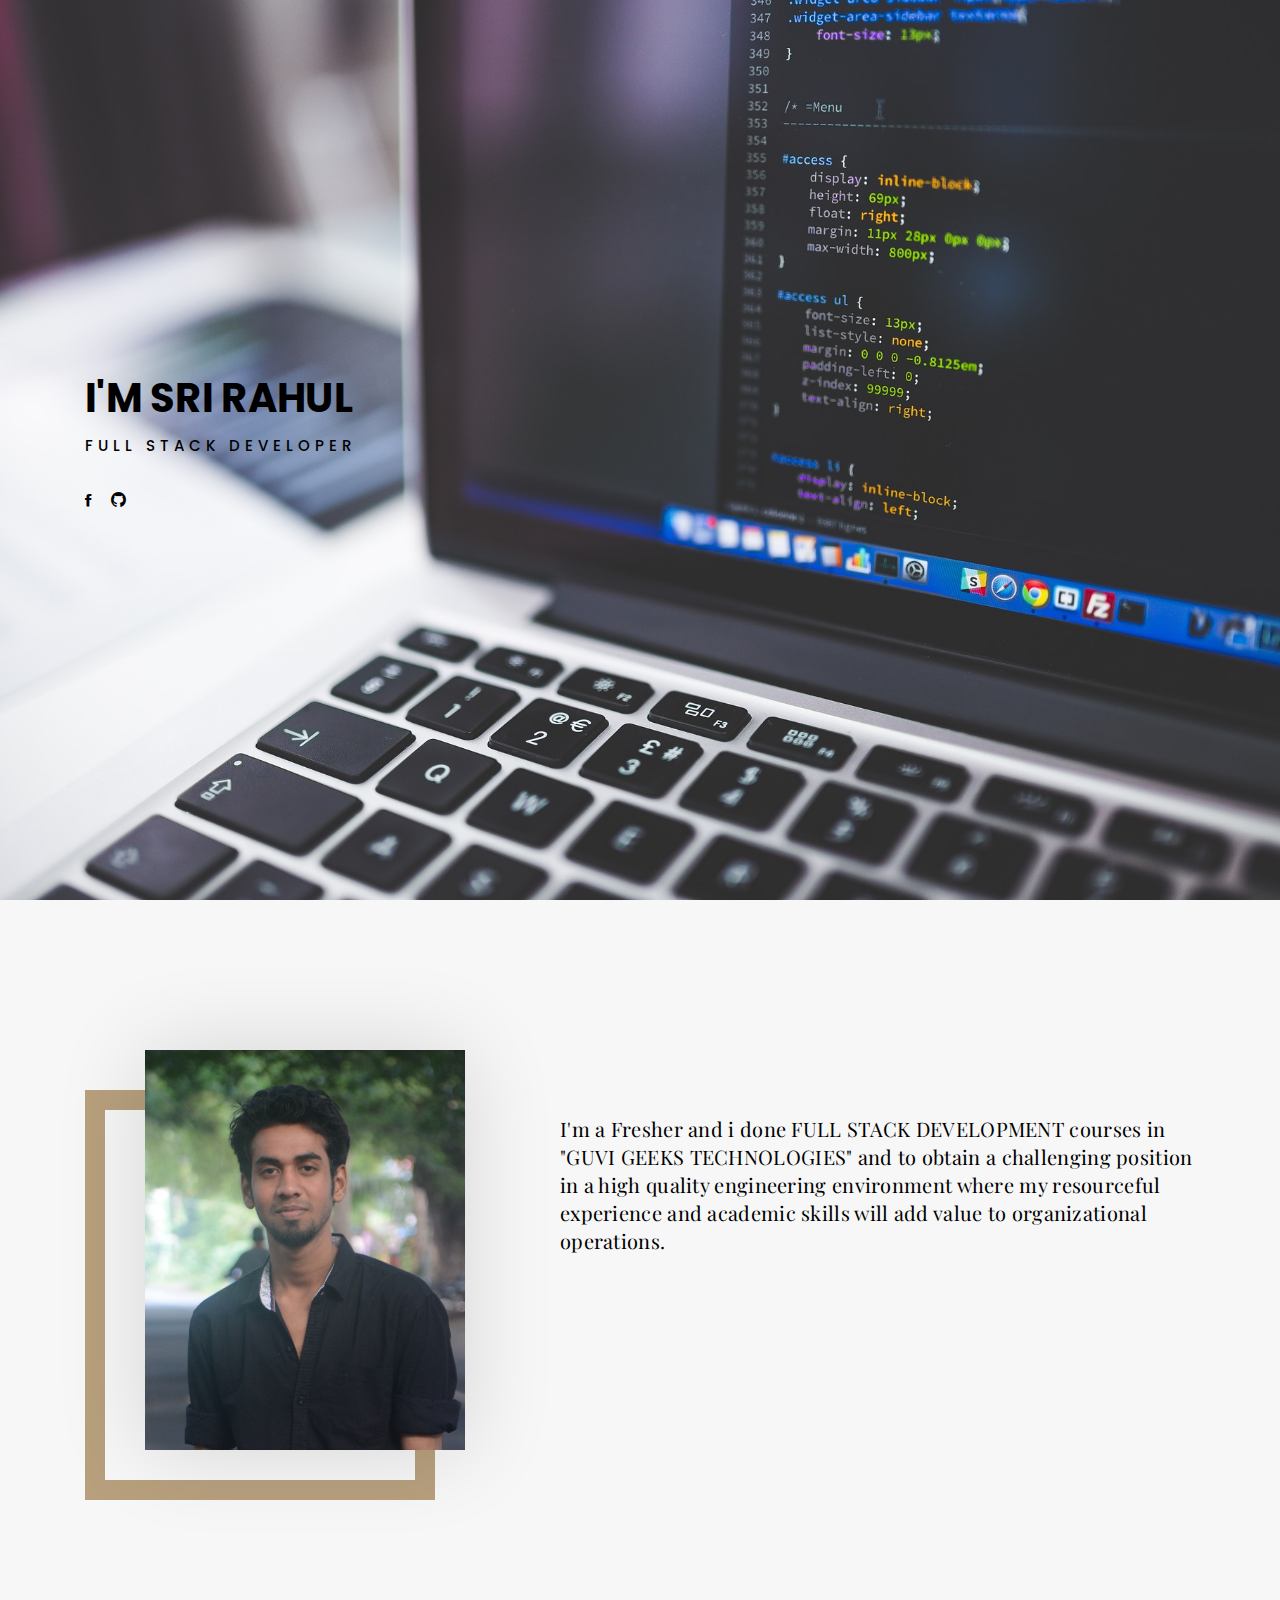
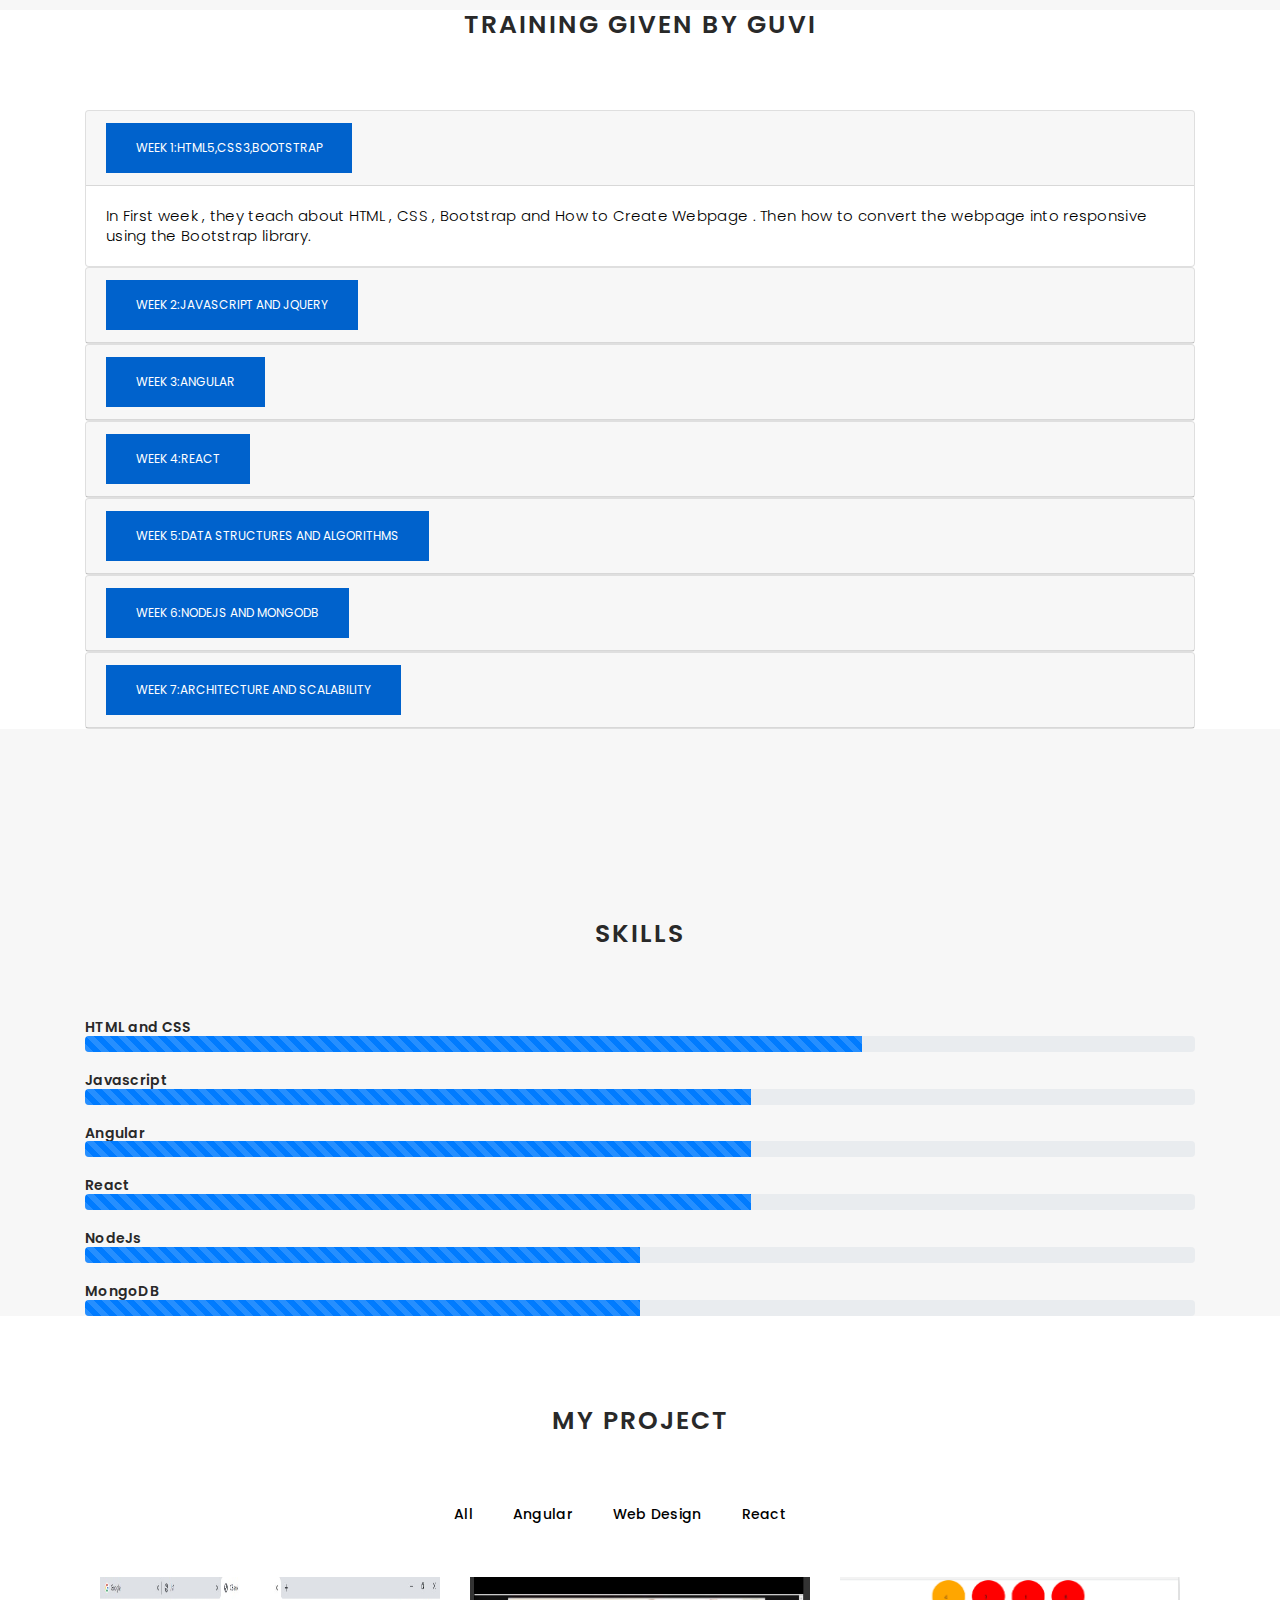
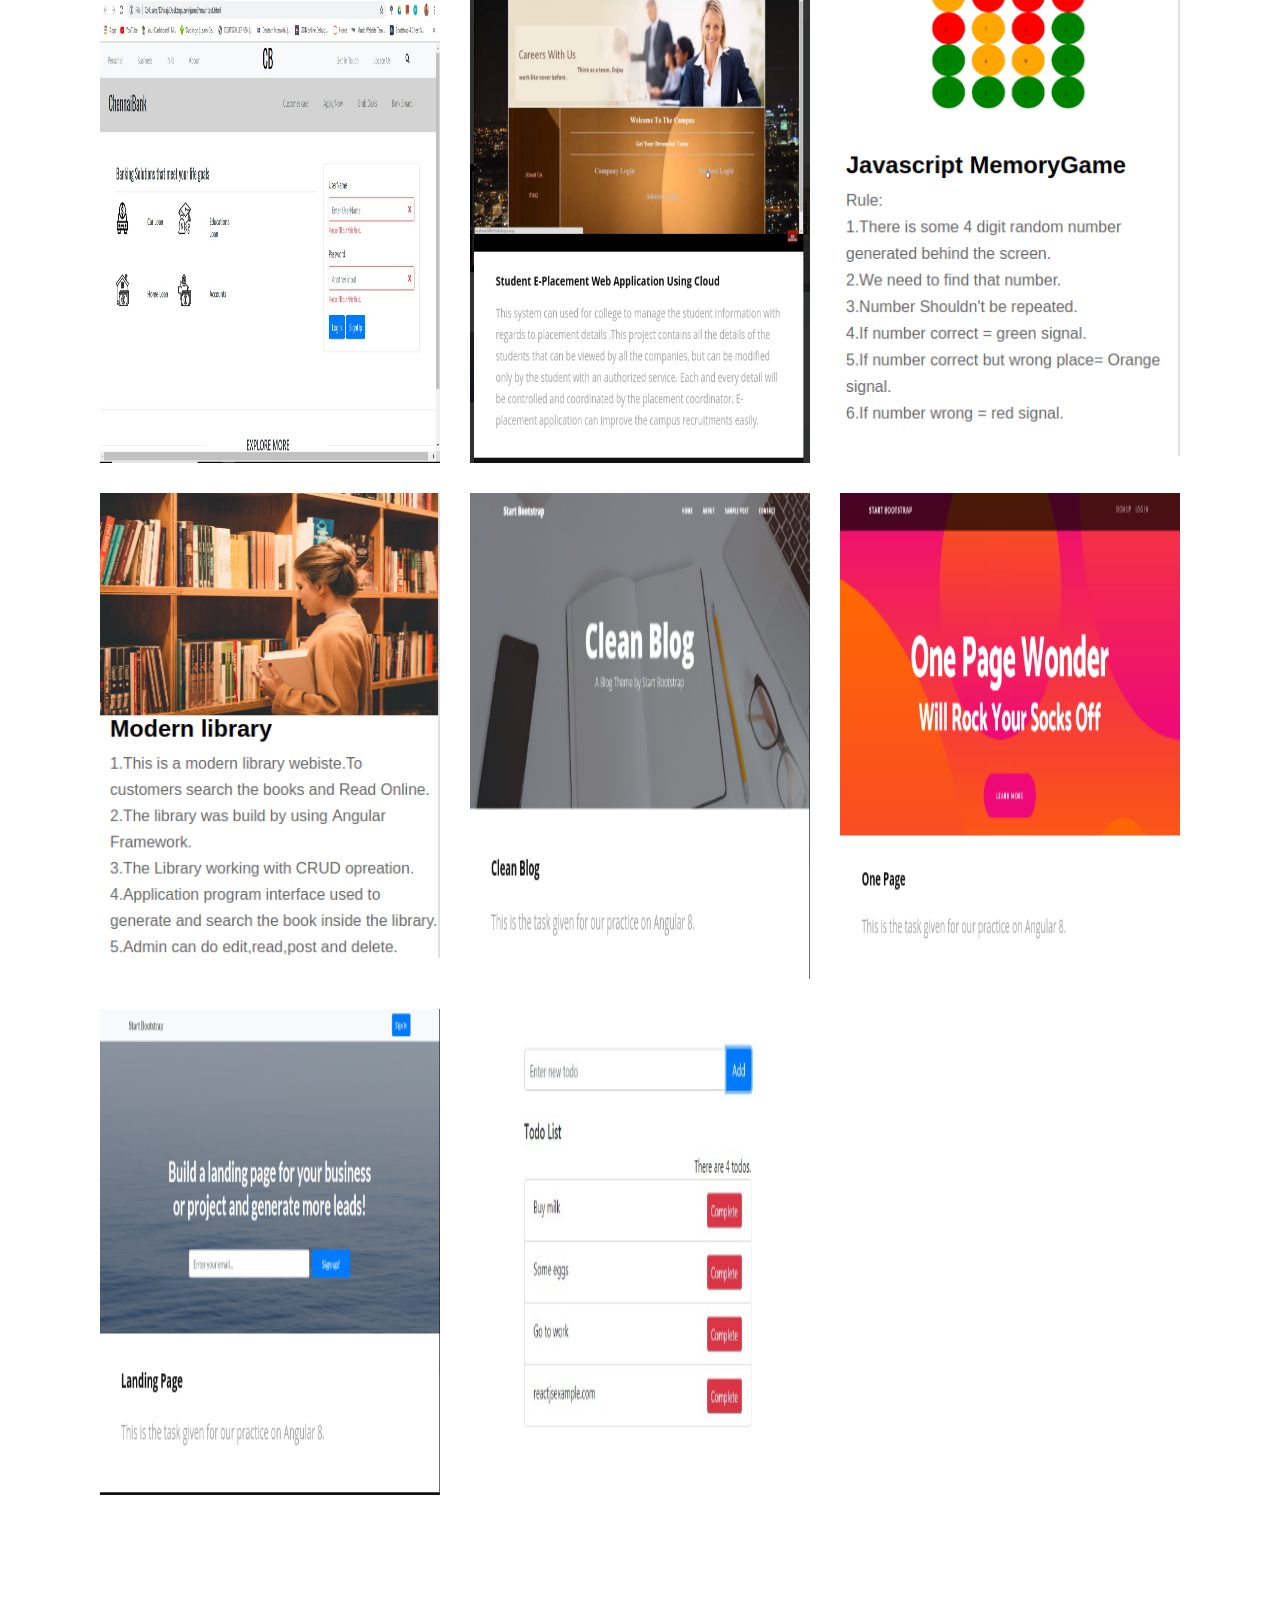
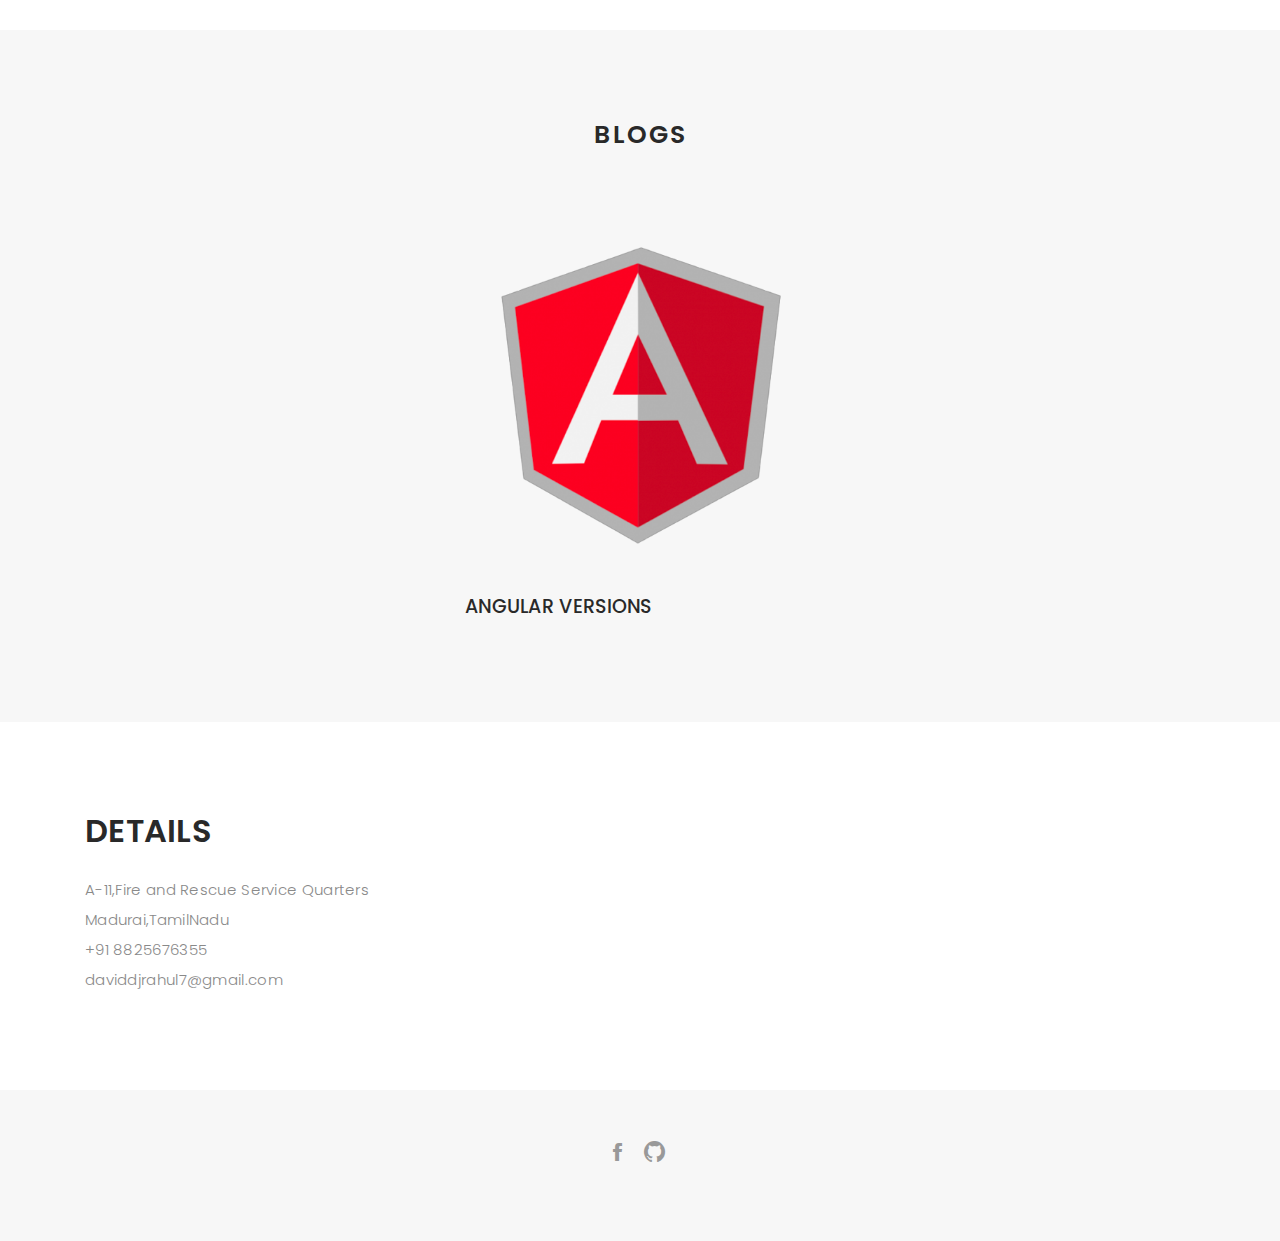
==== commit a42c3170: "first commit" ====
--- a/index.html
+++ b/index.html
@@ -29,15 +29,6 @@
   <link href="css/responsive.css" rel="stylesheet">
 
 
-  <!-- Favicon -->
-  <!-- <link rel="shortcut icon" href="images/favicon.png"> -->
-
-  <!-- =======================================================
-    Theme Name: Folio
-    Theme URL: https://bootstrapmade.com/folio-bootstrap-portfolio-template/
-    Author: BootstrapMade.com
-    Author URL: https://bootstrapmade.com
-  ======================================================= -->
   
 </head>
 
@@ -50,7 +41,7 @@
 
         <div class="logo">
             <ul class="nav-menu list-unstyled">
-          <!-- <a href="index.html">Resume<img src="" alt="logo"></a> -->
+       
           <li><a href="#header" class="smoothScroll">Resume</a></li>
             </ul>
         </div>
@@ -84,9 +75,7 @@
           <li><a><i style="color:black" class=""></i></a></li>
           <li><a href="https://www.facebook.com/sri.rahul.37"><i style="color:black" class="ion-social-facebook"></i></a></li>
           <li><a href="https://github.com/davishrahul"><i style="color:black" class="ion-social-github"></i></a></li>
-          <!-- <li><a href="#"><i style="color:black" class="ion-social-linkedin"></i></a></li> -->
-          <!-- <li><a href="#"><i style="color:black" class="ion-social-googleplus"></i></a></li> -->
-          <li><a><i style="color:black" class=""></i></a></li>
+                   <li><a><i style="color:black" class=""></i></a></li>
         </ul>
       </div>
     </div>
@@ -277,67 +266,6 @@
   </div>
 
 
-  <!-- start section services -->
-  <!-- <div id="services">
-    <div class="container" style="margin-left: 20px;">
-
-         <div class="services-carousel owl-theme"> 
-
-          <div class="services-block" style="float: left">
-
-            <i class="ion-ios-browsers-outline"></i>
-            <span>UI/UX DESIGN</span>
-            <p class="separator"></p>
-
-          </div>
-
-          <div class="services-block" style="float: left">
-
-            <i class="ion-ios-lightbulb-outline"></i>
-            <span>ANGULAR</span>
-            <p class="separator"></p>
-
-          </div>
-
-          <div class="services-block" style="float: left">
-
-            <i class="ion-ios-color-wand-outline"></i>
-            <span>WEB DESIGN</span>
-            <p class="separator"></p>
-
-          </div>
-
-          <div class="services-block" style="float: left">
-
-            <i class="ion-social-android-outline"></i>
-            <span>REACT</span>
-            <p class="separator"></p>
-
-          </div>
-
-          <div class="services-block">
-
-            <i class="ion-ios-analytics-outline"></i>
-            <span>NODEJS</span>
-            <p class="separator">To an English person, it will seem like simplified English,told me what </p>
-
-          </div>
-
-          <div class="services-block">
-
-            <i class="ion-ios-camera-outline"></i>
-            <span>PHOTOGRAPHY</span>
-            <p class="separator">To an English person, it will seem like simplified English,told me what </p>
-
-          </div> 
-
-        </div>
-
-    </div>
-
-  </div> -->
-  <!-- end section services -->
-
 
   <!-- start section portfolio -->
   <div id="portfolio" class="text-center paddsection">
@@ -356,11 +284,10 @@
 
             <ul class="nav list-unstyled" id="portfolio-flters">
               <li style="color: black" class="filter filter-active" data-filter=".all">all</li>
-              <li style="color: black" class="filter" data-filter=".webdesign">web design</li>
               <li style="color: black" class="filter" data-filter=".branding">Angular</li>
+              <li style="color: black" class="filter" data-filter=".webdesign">web design</li>              
               <li style="color: black" class="filter" data-filter=".mockups">React</li>
-              <!-- <li class="filter" data-filter=".uikits">ui kits</li>              
-              <li class="filter" data-filter=".photography">photography</li> -->
+            
             </ul>
 
           </div>
@@ -439,19 +366,7 @@
 
 
           <div class="col-lg-4 col-md-6">
-            <!-- <div class="journal-info">
-
-              <a href="blog-single.html"><img src="images/blog-post-2.jpg" class="img-responsive" alt="img"></a>
-
-              <div class="journal-txt">
-
-                <h4><a href="#blog-single.html">WE'RE GONA MAKE DREAMS COMES</a></h4>
-                <p class="separator">To an English person, it will seem like simplified English
-                </p>
-
-              </div>
-
-            </div> -->
+            
           </div>
 
           
@@ -463,8 +378,7 @@
               <div class="journal-txt">
 
                 <h4><a href="blog-single.html">ANGULAR VERSIONS</a></h4>
-                <!-- <p class="separator">To an English person, it will seem like simplified English
-                </p> -->
+                
 
               </div>
 
@@ -472,19 +386,7 @@
           </div>
 
           <div class="col-lg-4 col-md-6">
-            <!-- <div class="journal-info">
-
-              <a href="blog-single.html"><img src="images/blog-post-3.jpg" class="img-responsive" alt="img"></a>
-
-              <div class="journal-txt">
-
-                <h4><a href="blog-single.html">NEW LIFE CIVILIZATIONS TO BOLDLY</a></h4>
-                <p class="separator">To an English person, it will seem like simplified English
-                </p>
-
-              </div>
-
-            </div> -->
+           
           </div>
 
         </div>
@@ -534,10 +436,7 @@
         <ul class="list-unstyled">
           <li><a href="https://www.facebook.com/sri.rahul.37"><i class="ion-social-facebook"></i></a></li>
           <li><a href="https://github.com/davishrahul"><i class="ion-social-github"></i></a></li>
-          <!-- <li><a href="#"><i class="ion-social-instagram"></i></a></li>
-          <li><a href="#"><i class="ion-social-googleplus"></i></a></li>
-          <li><a href="#"><i class="ion-social-tumblr"></i></a></li>
-          <li><a href="#"><i class="ion-social-dribbble"></i></a></li> -->
+          
         </ul>
 
       </div>
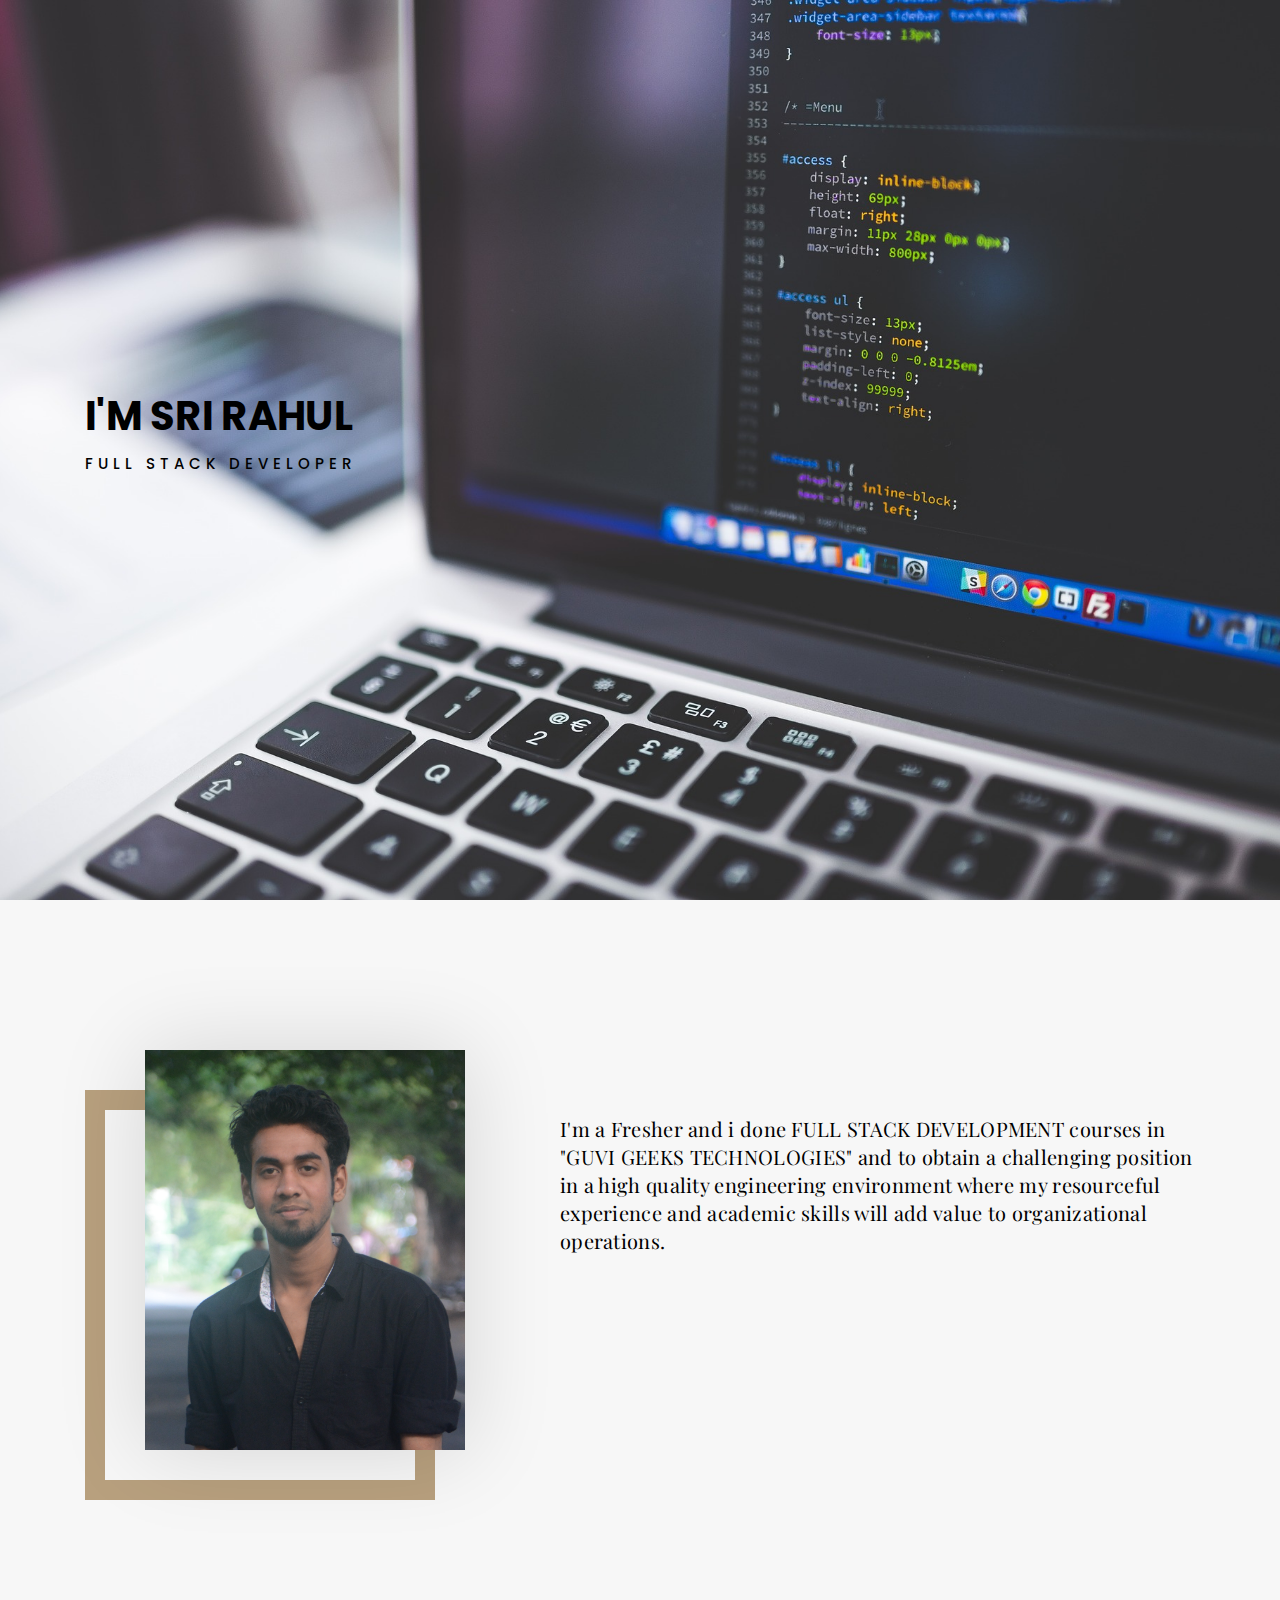
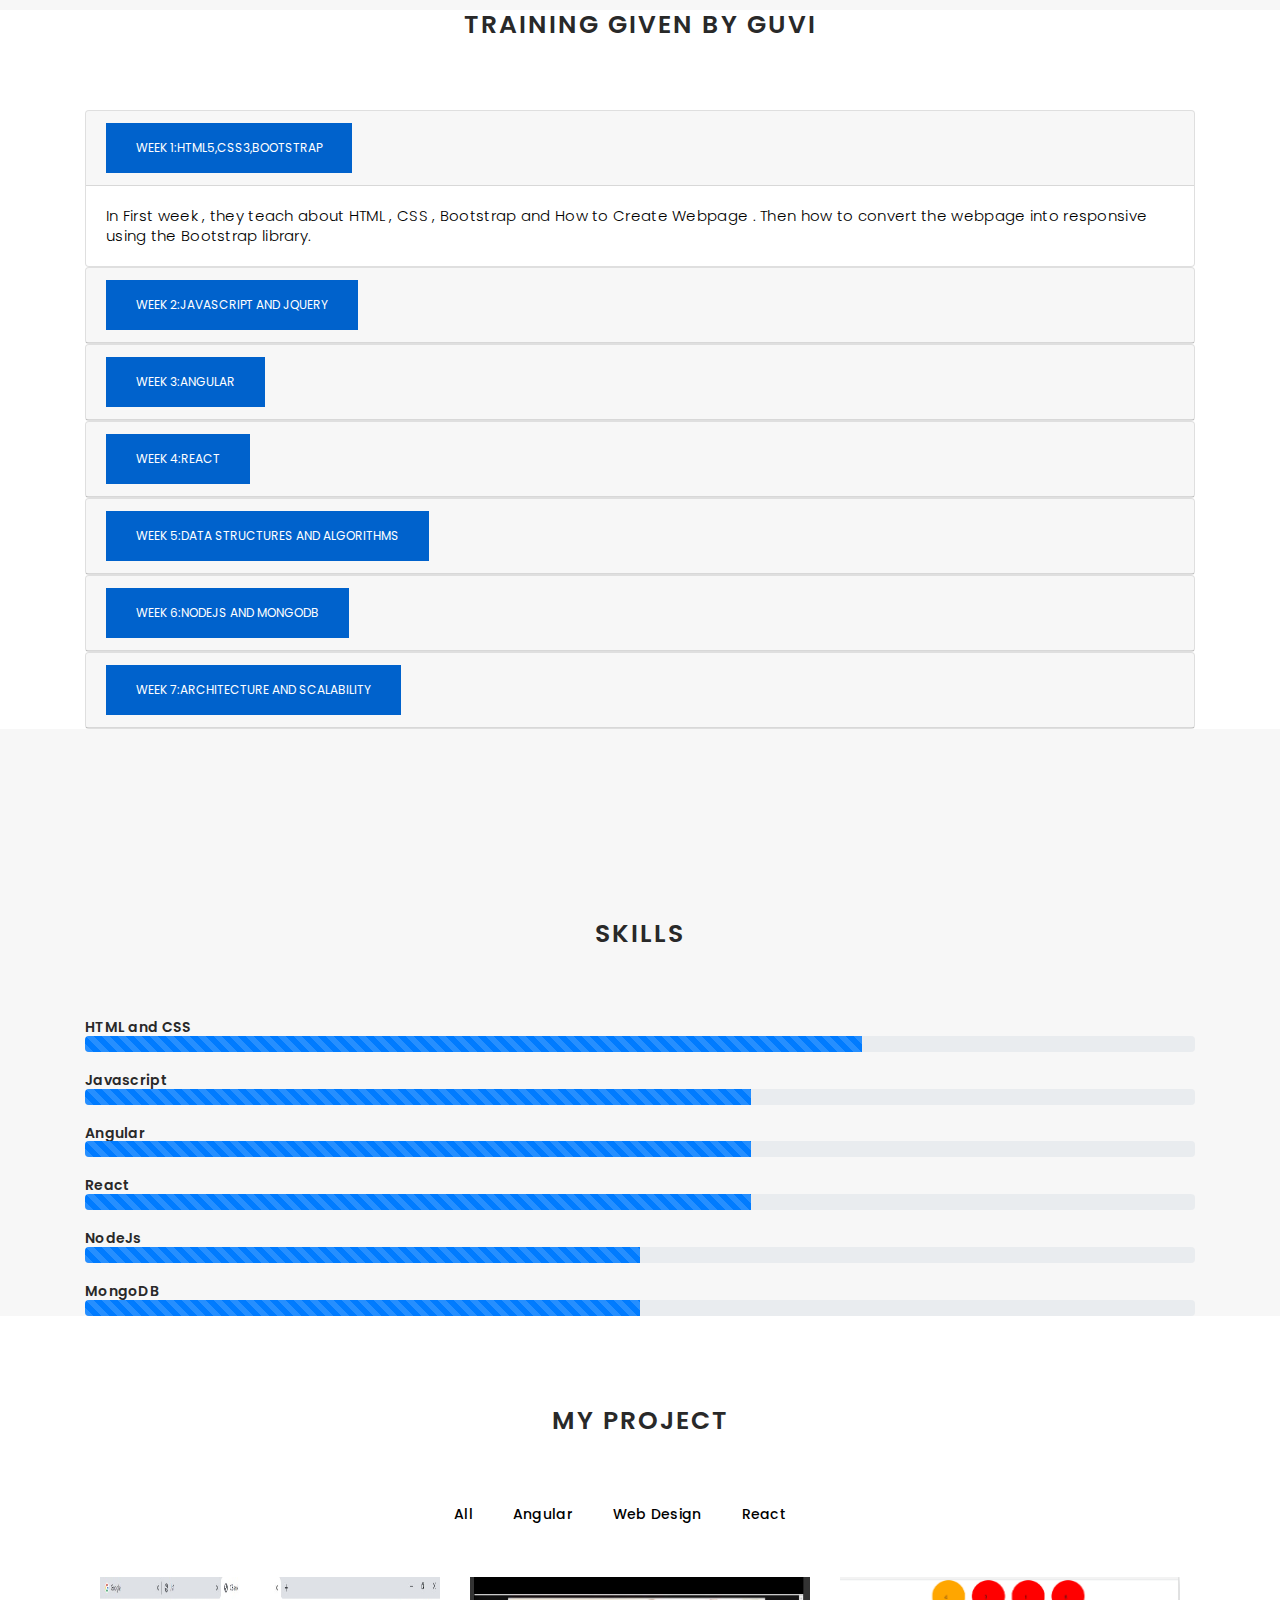
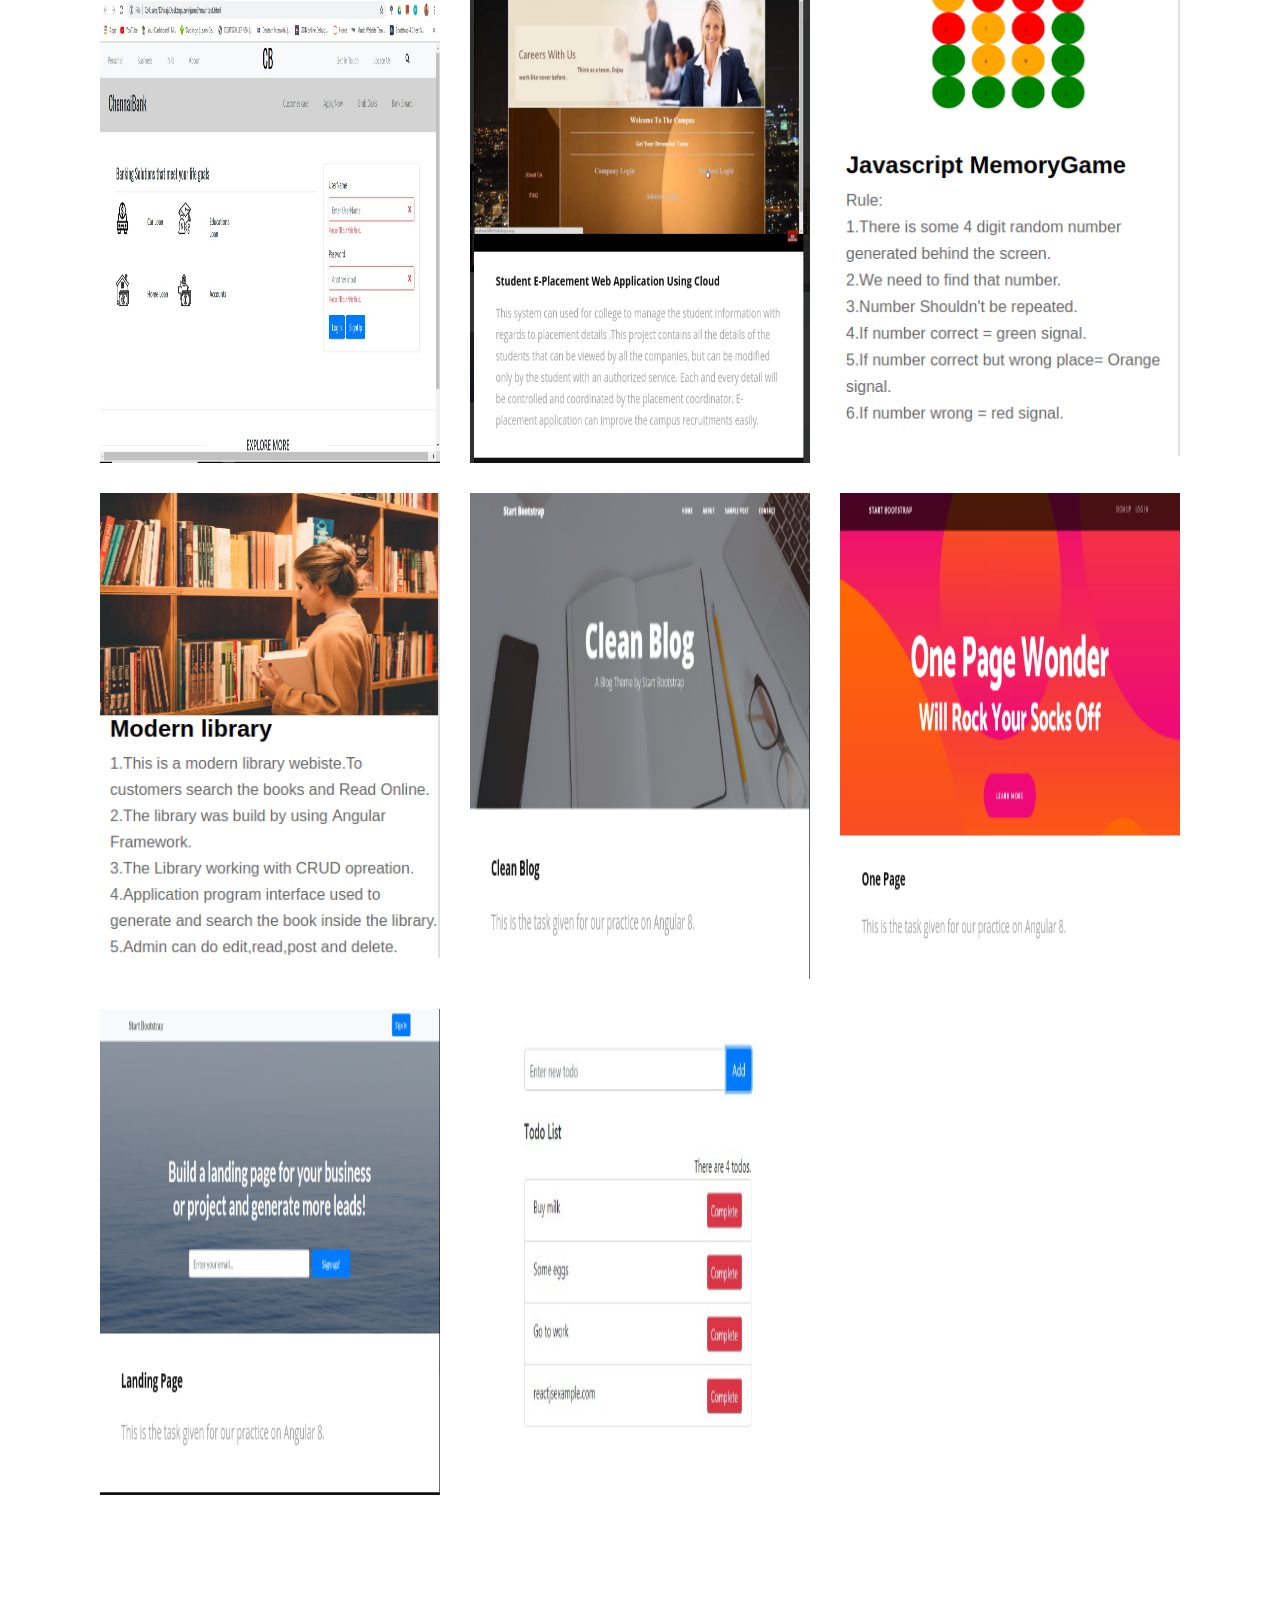
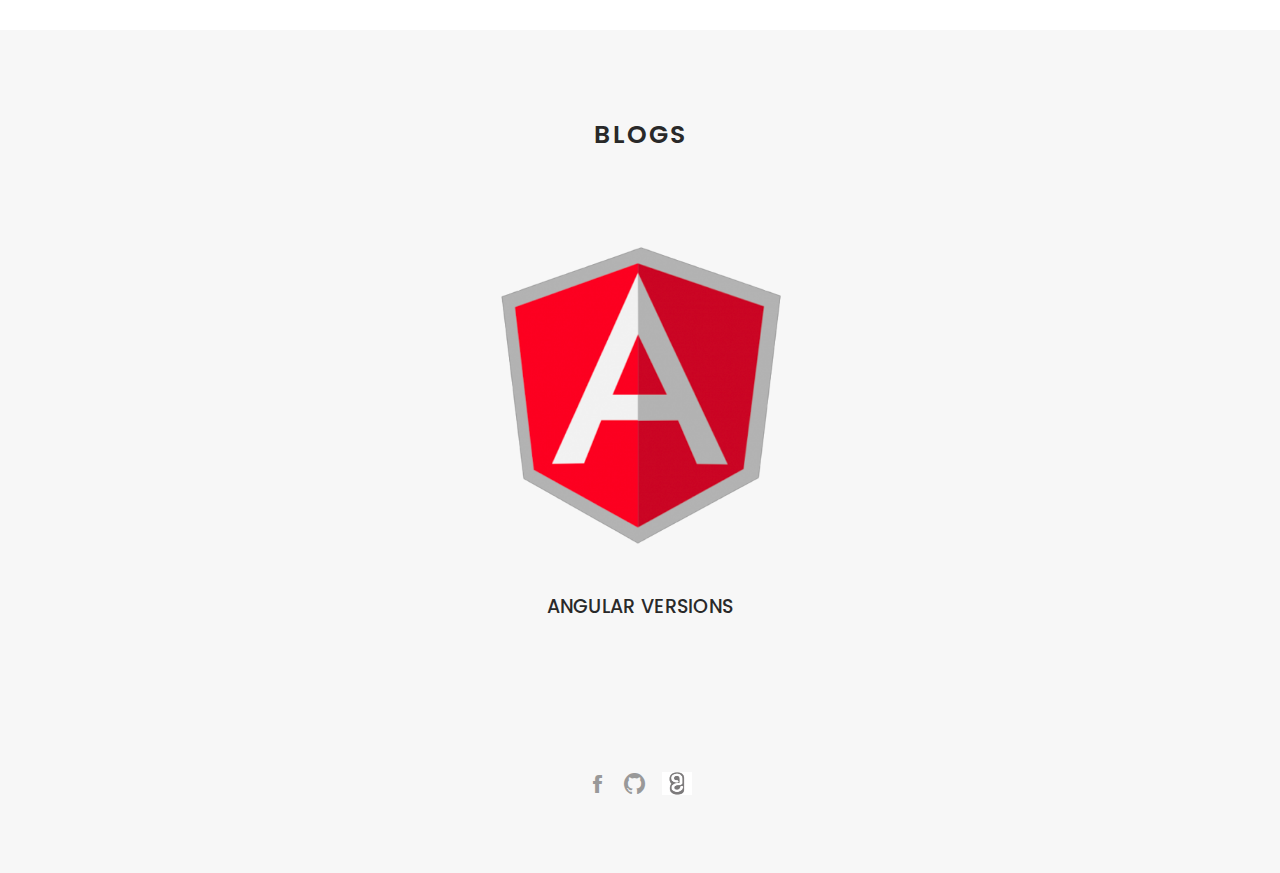
==== commit 340b5307: "first commit" ====
--- a/index.html
+++ b/index.html
@@ -27,7 +27,14 @@
 
   <!-- Responsive css -->
   <link href="css/responsive.css" rel="stylesheet">
-
+<style>
+.guvi{
+  color: black;
+  width: 30px;
+  height: 23px;
+  margin:-5px;
+}
+</style>
 
   
 </head>
@@ -71,12 +78,13 @@
         <h1 style="color: black;">I'm SRI RAHUL</h1>
         <p style="color:black">FULL STACK DEVELOPER</p>
 
-        <ul class="list-unstyled list-social">
+        <!-- <ul class="list-unstyled list-social">
           <li><a><i style="color:black" class=""></i></a></li>
           <li><a href="https://www.facebook.com/sri.rahul.37"><i style="color:black" class="ion-social-facebook"></i></a></li>
           <li><a href="https://github.com/davishrahul"><i style="color:black" class="ion-social-github"></i></a></li>
+          <li><a href="https://github.com/davishrahul"><img style="color:black" class="guvi" src="images/guvii.jpg"></a></li>
                    <li><a><i style="color:black" class=""></i></a></li>
-        </ul>
+        </ul> -->
       </div>
     </div>
   </div>
@@ -377,7 +385,7 @@
 
               <div class="journal-txt">
 
-                <h4><a href="blog-single.html">ANGULAR VERSIONS</a></h4>
+                <h4><a style="text-align: center" href="blog-single.html">ANGULAR VERSIONS</a></h4>
                 
 
               </div>
@@ -398,7 +406,7 @@
 
 
   <!-- start sectoion contact -->
-  <div id="contact" class="paddsection">
+  <!-- <div id="contact" class="paddsection">
     <div class="container">
       <div class="contact-block1">
         <div class="row">
@@ -424,7 +432,7 @@
         </div>
       </div>
     </div>
-  </div>
+  </div> -->
   <!-- start sectoion contact -->
 
 
@@ -436,6 +444,7 @@
         <ul class="list-unstyled">
           <li><a href="https://www.facebook.com/sri.rahul.37"><i class="ion-social-facebook"></i></a></li>
           <li><a href="https://github.com/davishrahul"><i class="ion-social-github"></i></a></li>
+          <li><a href="https://www.guvi.in/daviddjrahul703"><img class="guvi" src="images/guvii.jpg"></a></li>
           
         </ul>
 
